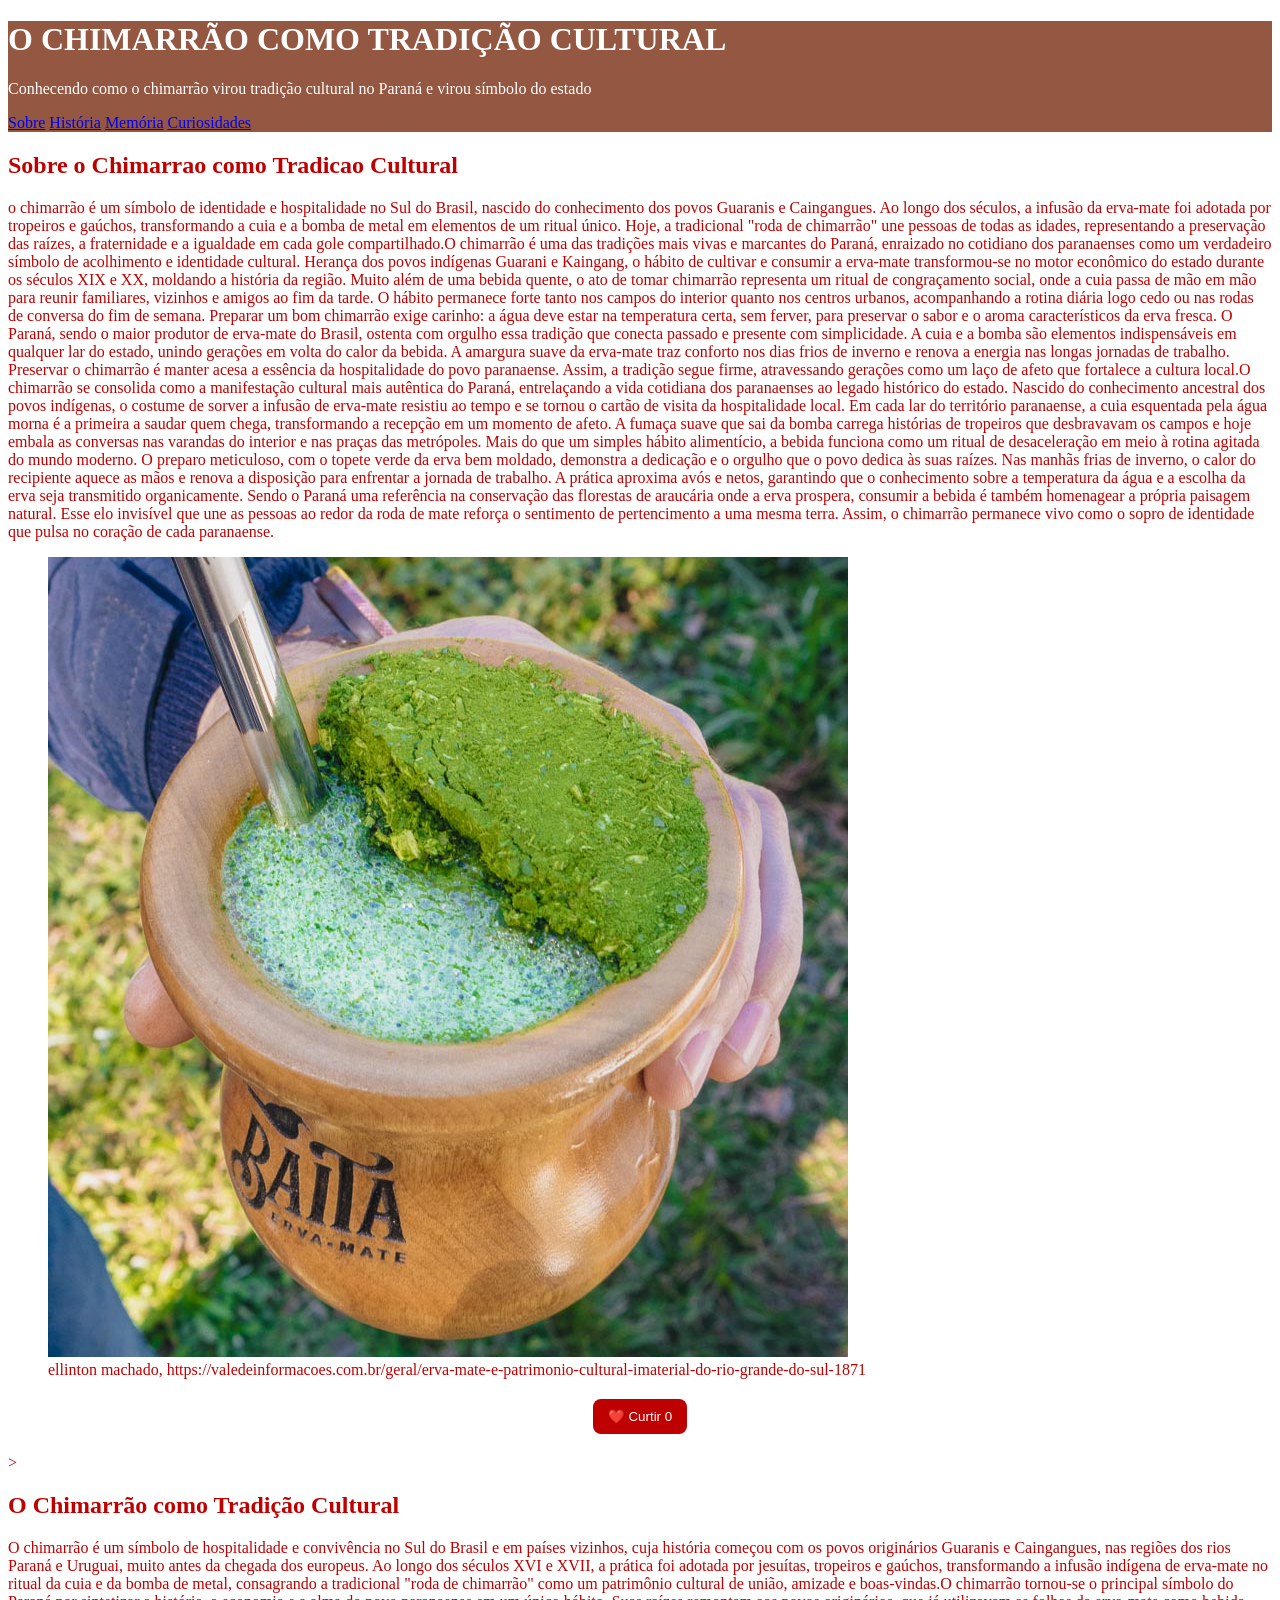
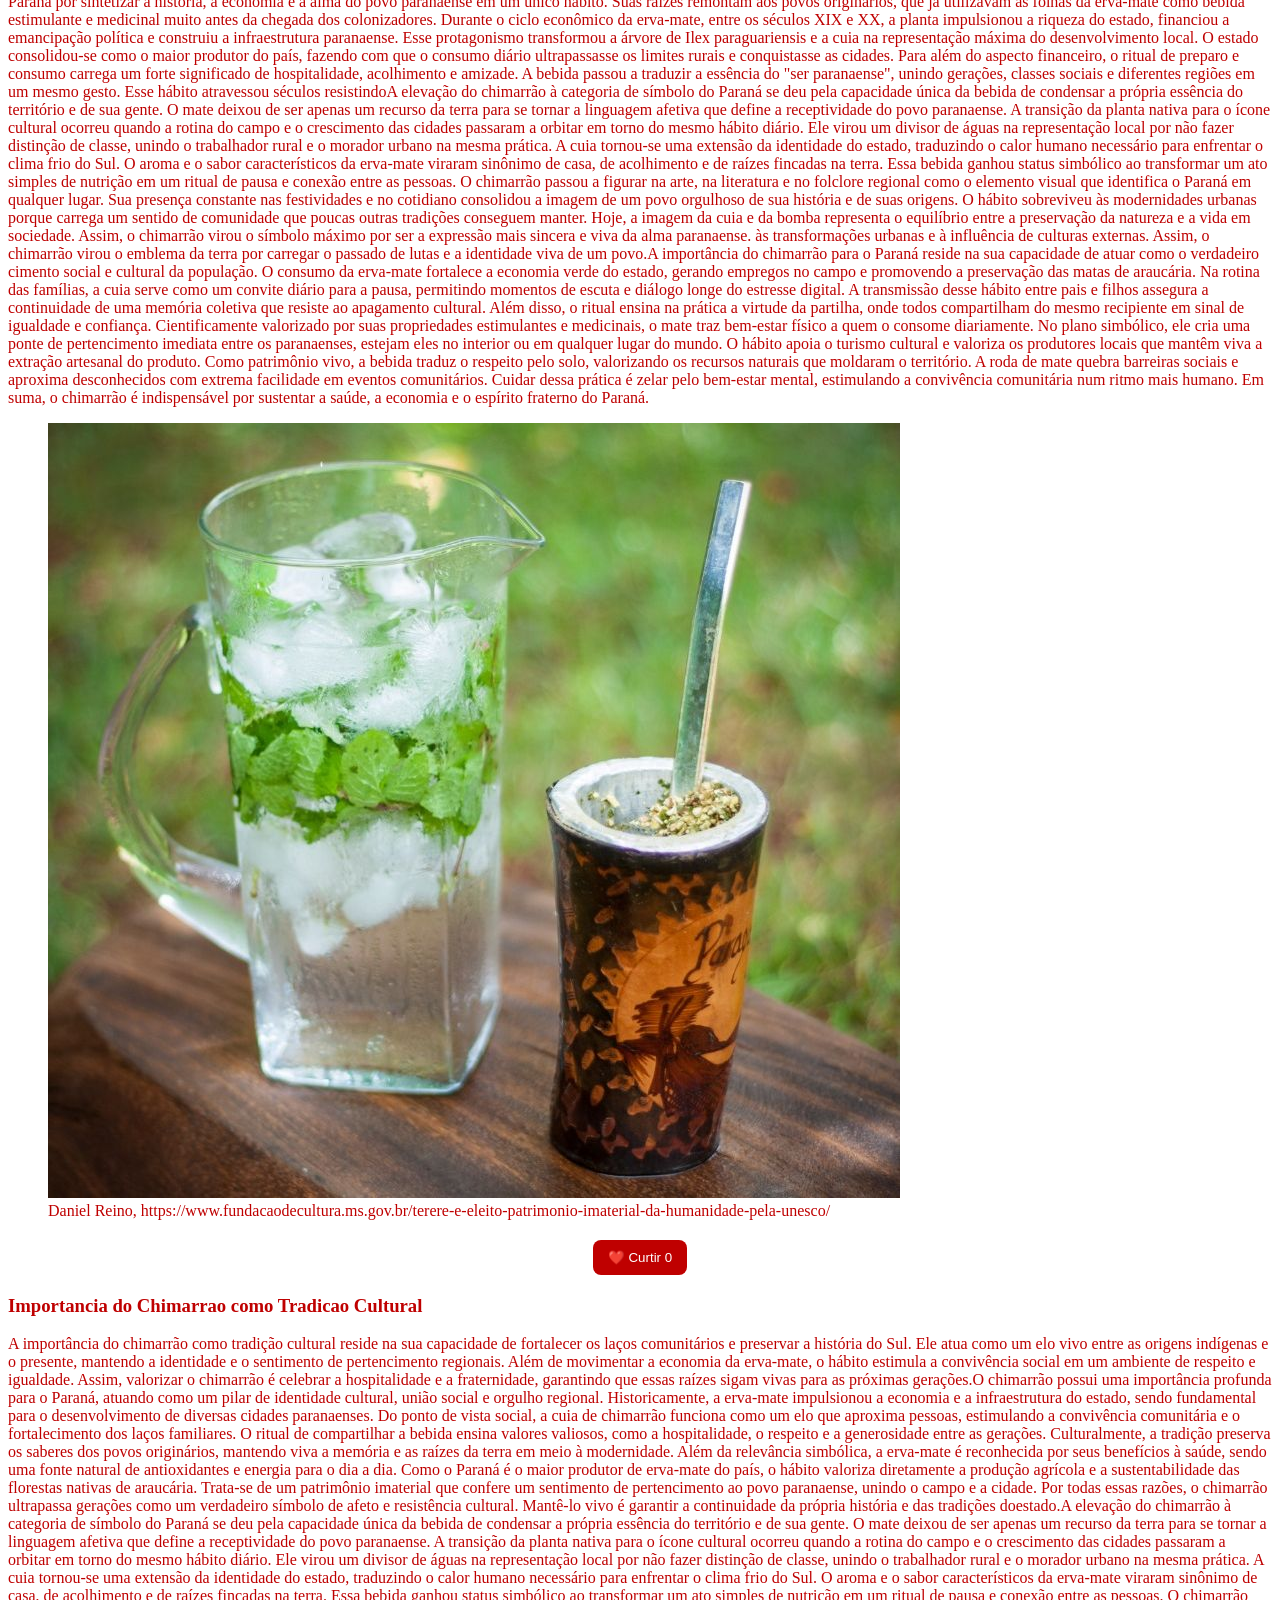
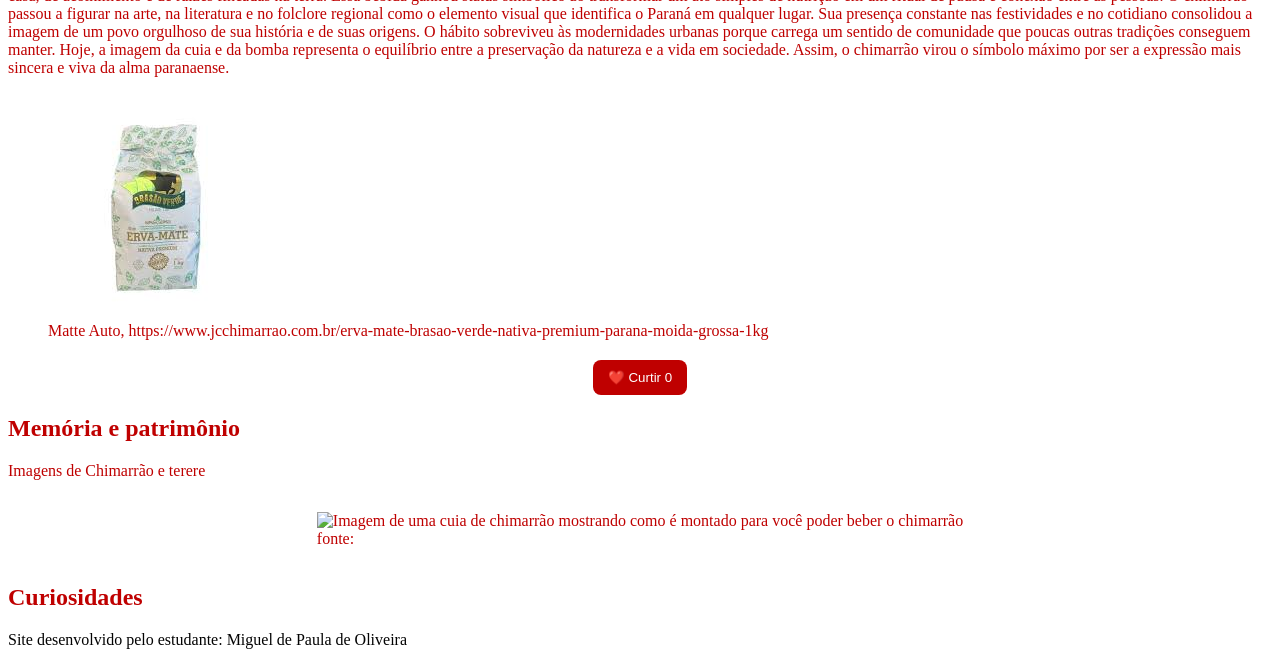
==== index.html @ 58f6ed90 "Update index.html" ====
<!DOCTYPE html>
<html lang="pt-BR">

<head>
    <meta charset="UTF-8">
    <meta name="viewport" content="width=device-width, initial-scale=1.0">
    <title>O Chimarrao como Tradicao Cultural</title>
    <link rel="stylesheet" href="style.css">
</head>

<body>
    <header>
        <h1> O CHIMARRÃO COMO TRADIÇÃO CULTURAL </h1>
        <p> Conhecendo como o chimarrão virou tradição cultural no Paraná e virou símbolo do estado</p>
        <nav>
            <a href="#sobre">Sobre</a>
            <a href="#historia">História</a>
            <a href="memoria">Memória</a> 
            <a href="curiosidades">Curiosidades</a>   
        </nav>
     </header>
    <section>
        <h2> Sobre o Chimarrao como Tradicao Cultural</h2>
        <p> o chimarrão é um símbolo de identidade e hospitalidade no Sul do Brasil, nascido do conhecimento dos povos
            Guaranis e Caingangues.
            Ao longo dos séculos, a infusão da erva-mate foi adotada por tropeiros e gaúchos, transformando a cuia e a
            bomba de metal em
            elementos de um ritual único. Hoje, a tradicional "roda de chimarrão" une pessoas de todas as idades,
            representando a preservação das raízes, a fraternidade e a igualdade em cada gole compartilhado.O chimarrão
            é uma das tradições mais vivas e
            marcantes do Paraná, enraizado no cotidiano dos paranaenses como um verdadeiro símbolo de acolhimento e
            identidade cultural. Herança dos povos
            indígenas Guarani e Kaingang, o hábito de cultivar e consumir a erva-mate transformou-se no motor econômico
            do estado durante os séculos XIX e XX,
            moldando a história da região. Muito além de uma bebida quente, o ato de tomar chimarrão representa um
            ritual de congraçamento social, onde a cuia
            passa de mão em mão para reunir familiares, vizinhos e amigos ao fim da tarde. O hábito permanece forte
            tanto nos campos do interior quanto nos
            centros urbanos, acompanhando a rotina diária logo cedo ou nas rodas de conversa do fim de semana. Preparar
            um bom chimarrão exige carinho: a água
            deve estar na temperatura certa, sem ferver, para preservar o sabor e o aroma característicos da erva
            fresca. O Paraná, sendo o maior produtor de
            erva-mate do Brasil, ostenta com orgulho essa tradição que conecta passado e presente com simplicidade. A
            cuia e a bomba são elementos
            indispensáveis em qualquer lar do estado, unindo gerações em volta do calor da bebida. A amargura suave da
            erva-mate traz conforto nos dias frios
            de inverno e renova a energia nas longas jornadas de trabalho. Preservar o chimarrão é manter acesa a
            essência da hospitalidade do povo
            paranaense. Assim, a tradição segue firme, atravessando gerações como um laço de afeto que fortalece a
            cultura local.O chimarrão se consolida como a manifestação cultural mais autêntica do Paraná, entrelaçando a
            vida cotidiana dos paranaenses ao legado histórico do estado. Nascido do conhecimento ancestral dos povos
            indígenas, o costume de sorver a infusão de erva-mate resistiu ao tempo e se tornou o cartão de visita da
            hospitalidade local. Em cada lar do território paranaense, a cuia esquentada pela água morna é a primeira a
            saudar quem chega, transformando a recepção em um momento de afeto. A fumaça suave que sai da bomba carrega
            histórias de tropeiros que desbravavam os campos e hoje embala as conversas nas varandas do interior e nas
            praças das metrópoles. Mais do que um simples hábito alimentício, a bebida funciona como um ritual de
            desaceleração em meio à rotina agitada do mundo moderno. O preparo meticuloso, com o topete verde da erva
            bem moldado, demonstra a dedicação e o orgulho que o povo dedica às suas raízes. Nas manhãs frias de
            inverno, o calor do recipiente aquece as mãos e renova a disposição para enfrentar a jornada de trabalho. A
            prática aproxima avós e netos, garantindo que o conhecimento sobre a temperatura da água e a escolha da erva
            seja transmitido organicamente. Sendo o Paraná uma referência na conservação das florestas de araucária onde
            a erva prospera, consumir a bebida é também homenagear a própria paisagem natural. Esse elo invisível que
            une as pessoas ao redor da roda de mate reforça o sentimento de pertencimento a uma mesma terra. Assim, o
            chimarrão permanece vivo como o sopro de identidade que pulsa no coração de cada paranaense.</p>

        <figure>
            <img src="Chimarrão.jpg"
                alt="A imagem moatra um chimarrão, com uma cuia, bomba, erva, e uma pessoa segurando o chimarrão   ">
            <figcaption>
                ellinton machado,
                https://valedeinformacoes.com.br/geral/erva-mate-e-patrimonio-cultural-imaterial-do-rio-grande-do-sul-1871
            </figcaption>
        </figure>
        <button class="curtir">
            ​❤️​ Curtir <span>0</span>
        </button>
    </section>
    >
    <section>
        <h2> O Chimarrão como Tradição Cultural </h2>
        <p> O chimarrão é um símbolo de hospitalidade e convivência no Sul do Brasil e em países vizinhos, cuja história
            começou com os povos originários
            Guaranis e Caingangues, nas regiões dos rios Paraná e Uruguai, muito antes da chegada dos europeus. Ao longo
            dos séculos XVI e XVII, a prática
            foi adotada por jesuítas, tropeiros e gaúchos, transformando a infusão indígena de erva-mate no ritual da
            cuia e da bomba de metal, consagrando
            a tradicional "roda de chimarrão" como um patrimônio cultural de união, amizade e boas-vindas.O chimarrão
            tornou-se o principal símbolo do Paraná por sintetizar a história, a economia e a alma do povo paranaense em
            um único hábito. Suas raízes remontam aos povos originários, que já utilizavam as folhas da erva-mate como
            bebida estimulante e medicinal muito antes da chegada dos colonizadores. Durante o ciclo econômico da
            erva-mate, entre os séculos XIX e XX, a planta impulsionou a riqueza do estado, financiou a emancipação
            política e construiu a infraestrutura paranaense. Esse protagonismo transformou a árvore de Ilex
            paraguariensis e a cuia na representação máxima do desenvolvimento local. O estado consolidou-se como o
            maior produtor do país, fazendo com que o consumo diário ultrapassasse os limites rurais e conquistasse as
            cidades. Para além do aspecto financeiro, o ritual de preparo e consumo carrega um forte significado de
            hospitalidade, acolhimento e amizade. A bebida passou a traduzir a essência do "ser paranaense", unindo
            gerações, classes sociais e diferentes regiões em um mesmo gesto. Esse hábito atravessou séculos resistindoA
            elevação do chimarrão à categoria de símbolo do Paraná se deu pela capacidade única da bebida de condensar a
            própria essência do território e de sua gente. O mate deixou de ser apenas um recurso da terra para se
            tornar a linguagem afetiva que define a receptividade do povo paranaense. A transição da planta nativa para
            o ícone cultural ocorreu quando a rotina do campo e o crescimento das cidades passaram a orbitar em torno do
            mesmo hábito diário. Ele virou um divisor de águas na representação local por não fazer distinção de classe,
            unindo o trabalhador rural e o morador urbano na mesma prática. A cuia tornou-se uma extensão da identidade
            do estado, traduzindo o calor humano necessário para enfrentar o clima frio do Sul. O aroma e o sabor
            característicos da erva-mate viraram sinônimo de casa, de acolhimento e de raízes fincadas na terra. Essa
            bebida ganhou status simbólico ao transformar um ato simples de nutrição em um ritual de pausa e conexão
            entre as pessoas. O chimarrão passou a figurar na arte, na literatura e no folclore regional como o elemento
            visual que identifica o Paraná em qualquer lugar. Sua presença constante nas festividades e no cotidiano
            consolidou a imagem de um povo orgulhoso de sua história e de suas origens. O hábito sobreviveu às
            modernidades urbanas porque carrega um sentido de comunidade que poucas outras tradições conseguem manter.
            Hoje, a imagem da cuia e da bomba representa o equilíbrio entre a preservação da natureza e a vida em
            sociedade. Assim, o chimarrão virou o símbolo máximo por ser a expressão mais sincera e viva da alma
            paranaense.
            às transformações urbanas e à influência de culturas externas. Assim, o chimarrão virou o emblema da terra
            por carregar o passado de lutas e a identidade viva de um povo.A importância do chimarrão para o Paraná
            reside na sua capacidade de atuar como o verdadeiro cimento social e cultural da população. O consumo da
            erva-mate fortalece a economia verde do estado, gerando empregos no campo e promovendo a preservação das
            matas de araucária. Na rotina das famílias, a cuia serve como um convite diário para a pausa, permitindo
            momentos de escuta e diálogo longe do estresse digital. A transmissão desse hábito entre pais e filhos
            assegura a continuidade de uma memória coletiva que resiste ao apagamento cultural. Além disso, o ritual
            ensina na prática a virtude da partilha, onde todos compartilham do mesmo recipiente em sinal de igualdade e
            confiança. Cientificamente valorizado por suas propriedades estimulantes e medicinais, o mate traz bem-estar
            físico a quem o consome diariamente. No plano simbólico, ele cria uma ponte de pertencimento imediata entre
            os paranaenses, estejam eles no interior ou em qualquer lugar do mundo. O hábito apoia o turismo cultural e
            valoriza os produtores locais que mantêm viva a extração artesanal do produto. Como patrimônio vivo, a
            bebida traduz o respeito pelo solo, valorizando os recursos naturais que moldaram o território. A roda de
            mate quebra barreiras sociais e aproxima desconhecidos com extrema facilidade em eventos comunitários.
            Cuidar dessa prática é zelar pelo bem-estar mental, estimulando a convivência comunitária num ritmo mais
            humano. Em suma, o chimarrão é indispensável por sustentar a saúde, a economia e o espírito fraterno do
            Paraná.</p>
        <figure>
            <img src="Terere.jpeg "
                alt="Um terere pronto para ser bebido, ele é tomado frio, diferente do chimarrão, que é tomado quente">
            <figcaption>
                Daniel Reino,
                https://www.fundacaodecultura.ms.gov.br/terere-e-eleito-patrimonio-imaterial-da-humanidade-pela-unesco/
            </figcaption>
        </figure>
        <button class="curtir">
            ​❤️​ Curtir <span>0</span>
        </button>
    </section>
    <section>
        <h3> Importancia do Chimarrao como Tradicao Cultural</h3>
        <p>A importância do chimarrão como tradição cultural reside na sua capacidade de fortalecer os laços
            comunitários e
            preservar a história do Sul.
            Ele atua como um elo vivo entre as origens indígenas e o presente, mantendo a identidade e o sentimento de
            pertencimento regionais.
            Além de movimentar a economia da erva-mate, o hábito estimula a convivência social em um ambiente de
            respeito e
            igualdade.
            Assim, valorizar o chimarrão é celebrar a hospitalidade e a fraternidade, garantindo que essas raízes sigam
            vivas para as próximas gerações.O chimarrão possui uma importância profunda para o Paraná, atuando como um
            pilar de identidade cultural,
            união social e orgulho regional. Historicamente, a erva-mate impulsionou a economia e a infraestrutura do
            estado, sendo fundamental para
            o desenvolvimento de diversas cidades paranaenses. Do ponto de vista social, a cuia de chimarrão funciona
            como um elo que aproxima pessoas,
            estimulando a convivência comunitária e o fortalecimento dos laços familiares. O ritual de compartilhar a
            bebida ensina valores valiosos, como
            a hospitalidade, o respeito e a generosidade entre as gerações. Culturalmente, a tradição preserva os
            saberes dos povos originários, mantendo
            viva a memória e as raízes da terra em meio à modernidade. Além da relevância simbólica, a erva-mate é
            reconhecida por seus benefícios à saúde,
            sendo uma fonte natural de antioxidantes e energia para o dia a dia. Como o Paraná é o maior produtor de
            erva-mate do país, o hábito valoriza
            diretamente a produção agrícola e a sustentabilidade das florestas nativas de araucária. Trata-se de um
            patrimônio imaterial que confere um
            sentimento de pertencimento ao povo paranaense, unindo o campo e a cidade. Por todas essas razões, o
            chimarrão ultrapassa gerações como um
            verdadeiro símbolo de afeto e resistência cultural. Mantê-lo vivo é garantir a continuidade da própria
            história e das tradições doestado.A elevação do chimarrão à categoria de símbolo do Paraná se deu pela
            capacidade única da bebida de condensar a própria essência do território e de sua gente. O mate deixou de
            ser apenas um recurso da terra para se tornar a linguagem afetiva que define a receptividade do povo
            paranaense. A transição da planta nativa para o ícone cultural ocorreu quando a rotina do campo e o
            crescimento das cidades passaram a orbitar em torno do mesmo hábito diário. Ele virou um divisor de águas na
            representação local por não fazer distinção de classe, unindo o trabalhador rural e o morador urbano na
            mesma prática. A cuia tornou-se uma extensão da identidade do estado, traduzindo o calor humano necessário
            para enfrentar o clima frio do Sul. O aroma e o sabor característicos da erva-mate viraram sinônimo de casa,
            de acolhimento e de raízes fincadas na terra. Essa bebida ganhou status simbólico ao transformar um ato
            simples de nutrição em um ritual de pausa e conexão entre as pessoas. O chimarrão passou a figurar na arte,
            na literatura e no folclore regional como o elemento visual que identifica o Paraná em qualquer lugar. Sua
            presença constante nas festividades e no cotidiano consolidou a imagem de um povo orgulhoso de sua história
            e de suas origens. O hábito sobreviveu às modernidades urbanas porque carrega um sentido de comunidade que
            poucas outras tradições conseguem manter. Hoje, a imagem da cuia e da bomba representa o equilíbrio entre a
            preservação da natureza e a vida em sociedade. Assim, o chimarrão virou o símbolo máximo por ser a expressão
            mais sincera e viva da alma paranaense. </p>
        <figure>
            <img src="Pacote de erva mate.jpeg" alt="um pacote de erva mate para ser usao em chimarrão">
            <figcaption>
                Matte Auto, https://www.jcchimarrao.com.br/erva-mate-brasao-verde-nativa-premium-parana-moida-grossa-1kg
            </figcaption>

        </figure>
        <button class="curtir">
            ​❤️​ Curtir <span>0</span>
        </button>
    </section>
    <section id="memoria">
        <h2>Memória e patrimônio</h2>

        <p>Imagens de Chimarrão e terere</p>

        <div class="galeria">

            <figure>

                <img src="IMAGEN4.html"
                    alt="Imagem de uma cuia de chimarrão mostrando como é montado para você poder beber o chimarrão">

                <figcaption>
                fonte:
                 <a href="https://m.media-amazon.com/images/I/5110xod9ekL._AC_UF894,1000_QL80_.jpg" target="_blank" rel="noopener noreferrer">

                </a>
                    

                </figcaption>

            </figure>

        </div>

    </section>
<section id="curiosidades">
 <h2>Curiosidades</h2>
<div class="cards-curiosidade">
<div class="cards">
    <h3>          </h3>
   <p>
       
   </p>
   </section>
    <footer>
        <p>Site desenvolvido pelo estudante: Miguel de Paula de Oliveira</p>
    </footer>
    <script src="script.js"></script>

</body>

</html>
---- style.css ----
body {
    background-color: #FFFFFF;
    color: #BF0000;
}

header {
    background-color: #945741;
    color: #fFFFFF;
}

section {
    background-color: #FFFFFF;
    color: #1a1313(0, 0, 0);
}

footer {

    background-color: #FFFFFF;
    color: rgb(3, 3, 3);
}

button {
    background-color: #BF0000;
    color: white;
    border: none;
    padding: 10px 15px;
    border-radius: 8px;
    cursor: pointer;
}

button:hover {
    background-color: #ff4343;
}

.curtir {
  display: block;
  width: fit-content;
  margin: 20px auto;  
}
.galeria {

  display: flex;
  gap: 20px;
  flex-wrap: wrap;
  justify-content: center;
}
.cards-curiosidades{
   diplay: flex;
   gap: 20px;
   flex-wrap: wrap; 
}
.card{
background-color: var(--cor-card);
padding: 15px;
margin: 15px 0;
border-left: 6px solid var(--cor-principal);
border-radius: 10px;
flex: 1 1 300px;     
}
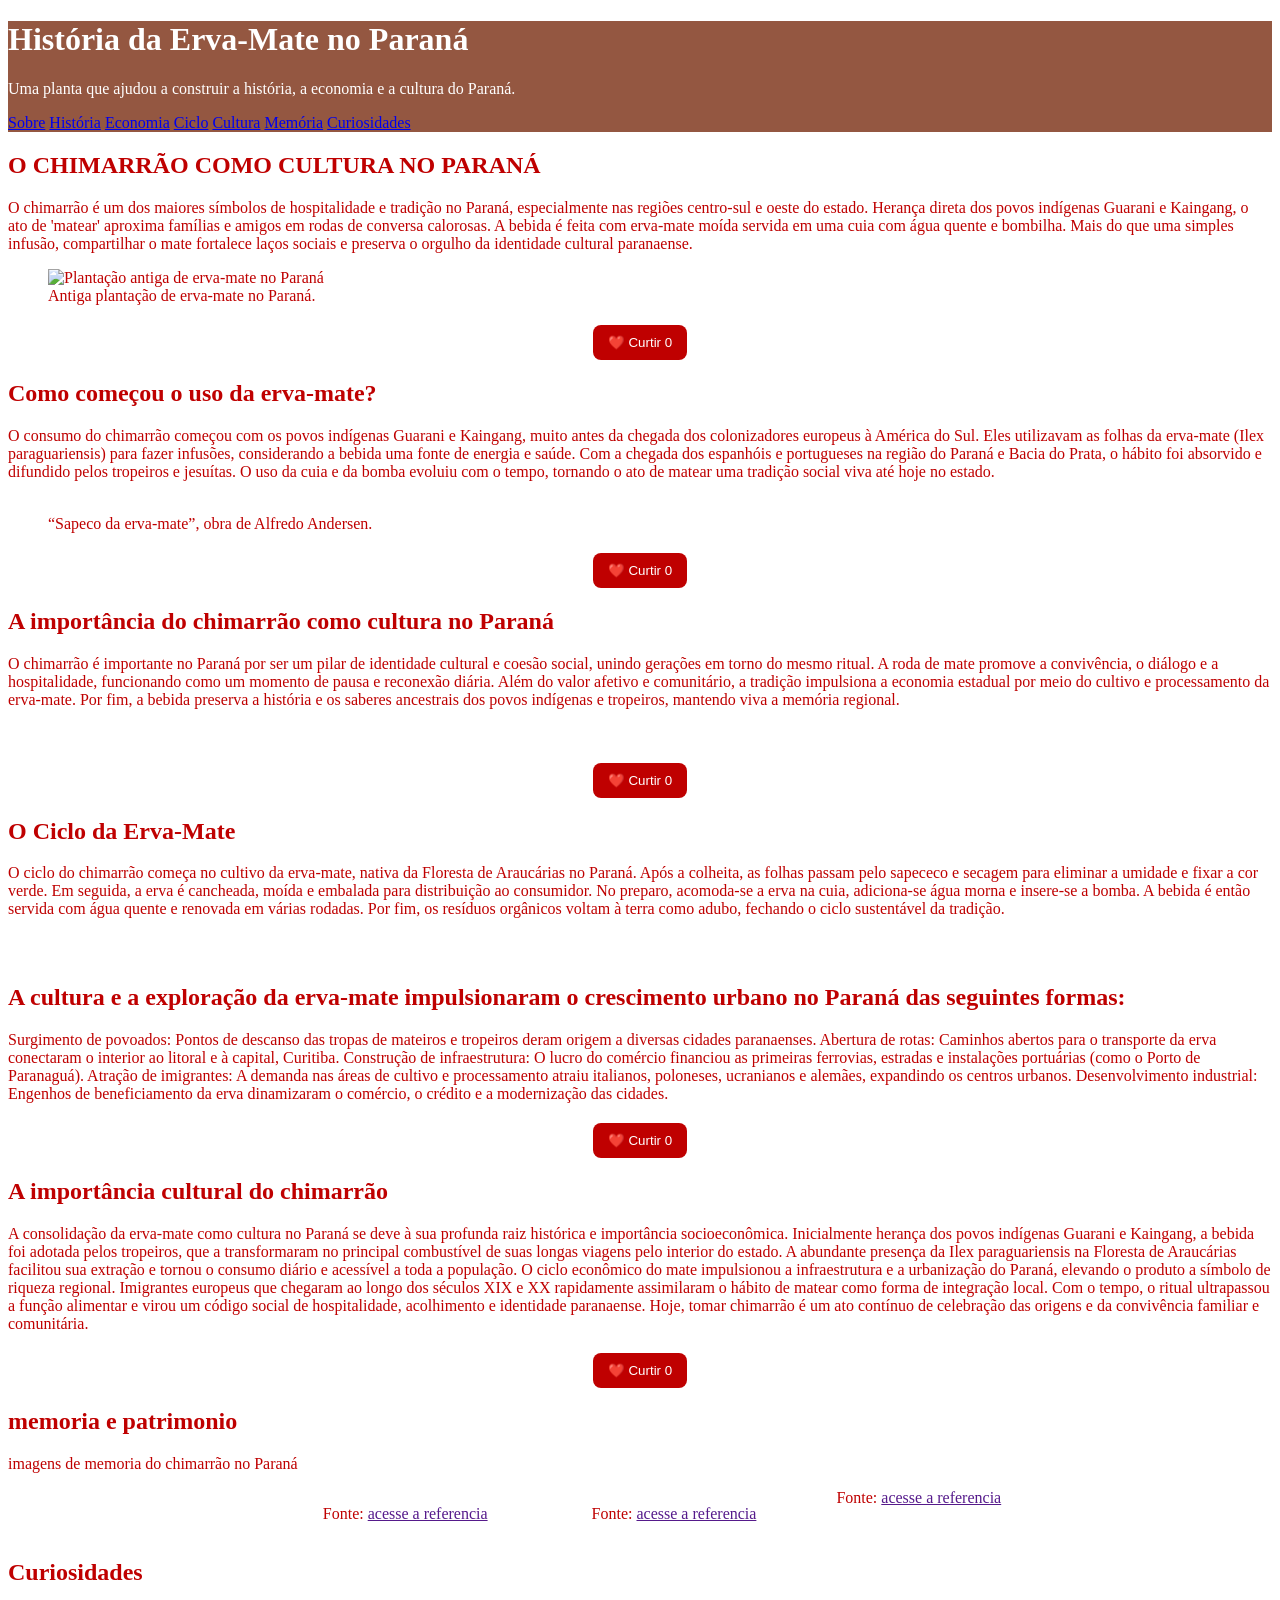
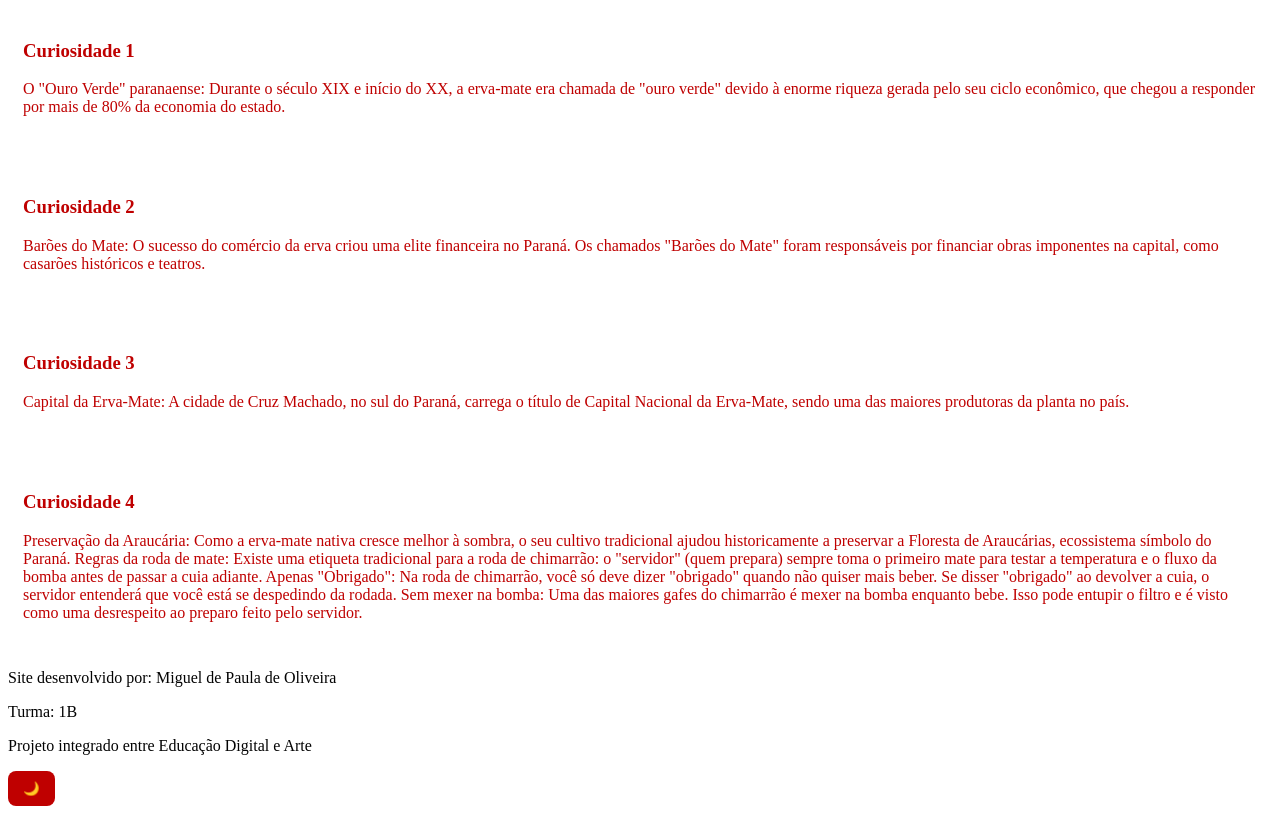
==== commit d00ca94d: "Update index.html" ====
--- a/index.html
+++ b/index.html
@@ -4,239 +4,270 @@
 <head>
     <meta charset="UTF-8">
     <meta name="viewport" content="width=device-width, initial-scale=1.0">
-    <title>O Chimarrao como Tradicao Cultural</title>
     <link rel="stylesheet" href="style.css">
+    <title>História da Erva-Mate no Paraná</title>
 </head>
 
 <body>
+
     <header>
-        <h1> O CHIMARRÃO COMO TRADIÇÃO CULTURAL </h1>
-        <p> Conhecendo como o chimarrão virou tradição cultural no Paraná e virou símbolo do estado</p>
+        <h1>História da Erva-Mate no Paraná</h1>
+
+        <p>
+            Uma planta que ajudou a construir a história, a economia e a cultura
+            do Paraná.
+        </p>
+
         <nav>
             <a href="#sobre">Sobre</a>
             <a href="#historia">História</a>
-            <a href="memoria">Memória</a> 
-            <a href="curiosidades">Curiosidades</a>   
+            <a href="#economia">Economia</a>
+            <a href="#ciclo">Ciclo</a>
+            <a href="#cultura">Cultura</a>
+            <a href="memoria">Memória</a>
+            <a href="#curiosidades">Curiosidades</a>
         </nav>
-     </header>
-    <section>
-        <h2> Sobre o Chimarrao como Tradicao Cultural</h2>
-        <p> o chimarrão é um símbolo de identidade e hospitalidade no Sul do Brasil, nascido do conhecimento dos povos
-            Guaranis e Caingangues.
-            Ao longo dos séculos, a infusão da erva-mate foi adotada por tropeiros e gaúchos, transformando a cuia e a
-            bomba de metal em
-            elementos de um ritual único. Hoje, a tradicional "roda de chimarrão" une pessoas de todas as idades,
-            representando a preservação das raízes, a fraternidade e a igualdade em cada gole compartilhado.O chimarrão
-            é uma das tradições mais vivas e
-            marcantes do Paraná, enraizado no cotidiano dos paranaenses como um verdadeiro símbolo de acolhimento e
-            identidade cultural. Herança dos povos
-            indígenas Guarani e Kaingang, o hábito de cultivar e consumir a erva-mate transformou-se no motor econômico
-            do estado durante os séculos XIX e XX,
-            moldando a história da região. Muito além de uma bebida quente, o ato de tomar chimarrão representa um
-            ritual de congraçamento social, onde a cuia
-            passa de mão em mão para reunir familiares, vizinhos e amigos ao fim da tarde. O hábito permanece forte
-            tanto nos campos do interior quanto nos
-            centros urbanos, acompanhando a rotina diária logo cedo ou nas rodas de conversa do fim de semana. Preparar
-            um bom chimarrão exige carinho: a água
-            deve estar na temperatura certa, sem ferver, para preservar o sabor e o aroma característicos da erva
-            fresca. O Paraná, sendo o maior produtor de
-            erva-mate do Brasil, ostenta com orgulho essa tradição que conecta passado e presente com simplicidade. A
-            cuia e a bomba são elementos
-            indispensáveis em qualquer lar do estado, unindo gerações em volta do calor da bebida. A amargura suave da
-            erva-mate traz conforto nos dias frios
-            de inverno e renova a energia nas longas jornadas de trabalho. Preservar o chimarrão é manter acesa a
-            essência da hospitalidade do povo
-            paranaense. Assim, a tradição segue firme, atravessando gerações como um laço de afeto que fortalece a
-            cultura local.O chimarrão se consolida como a manifestação cultural mais autêntica do Paraná, entrelaçando a
-            vida cotidiana dos paranaenses ao legado histórico do estado. Nascido do conhecimento ancestral dos povos
-            indígenas, o costume de sorver a infusão de erva-mate resistiu ao tempo e se tornou o cartão de visita da
-            hospitalidade local. Em cada lar do território paranaense, a cuia esquentada pela água morna é a primeira a
-            saudar quem chega, transformando a recepção em um momento de afeto. A fumaça suave que sai da bomba carrega
-            histórias de tropeiros que desbravavam os campos e hoje embala as conversas nas varandas do interior e nas
-            praças das metrópoles. Mais do que um simples hábito alimentício, a bebida funciona como um ritual de
-            desaceleração em meio à rotina agitada do mundo moderno. O preparo meticuloso, com o topete verde da erva
-            bem moldado, demonstra a dedicação e o orgulho que o povo dedica às suas raízes. Nas manhãs frias de
-            inverno, o calor do recipiente aquece as mãos e renova a disposição para enfrentar a jornada de trabalho. A
-            prática aproxima avós e netos, garantindo que o conhecimento sobre a temperatura da água e a escolha da erva
-            seja transmitido organicamente. Sendo o Paraná uma referência na conservação das florestas de araucária onde
-            a erva prospera, consumir a bebida é também homenagear a própria paisagem natural. Esse elo invisível que
-            une as pessoas ao redor da roda de mate reforça o sentimento de pertencimento a uma mesma terra. Assim, o
-            chimarrão permanece vivo como o sopro de identidade que pulsa no coração de cada paranaense.</p>
-
-        <figure>
-            <img src="Chimarrão.jpg"
-                alt="A imagem moatra um chimarrão, com uma cuia, bomba, erva, e uma pessoa segurando o chimarrão   ">
-            <figcaption>
-                ellinton machado,
-                https://valedeinformacoes.com.br/geral/erva-mate-e-patrimonio-cultural-imaterial-do-rio-grande-do-sul-1871
-            </figcaption>
-        </figure>
-        <button class="curtir">
-            ​❤️​ Curtir <span>0</span>
-        </button>
-    </section>
-    >
-    <section>
-        <h2> O Chimarrão como Tradição Cultural </h2>
-        <p> O chimarrão é um símbolo de hospitalidade e convivência no Sul do Brasil e em países vizinhos, cuja história
-            começou com os povos originários
-            Guaranis e Caingangues, nas regiões dos rios Paraná e Uruguai, muito antes da chegada dos europeus. Ao longo
-            dos séculos XVI e XVII, a prática
-            foi adotada por jesuítas, tropeiros e gaúchos, transformando a infusão indígena de erva-mate no ritual da
-            cuia e da bomba de metal, consagrando
-            a tradicional "roda de chimarrão" como um patrimônio cultural de união, amizade e boas-vindas.O chimarrão
-            tornou-se o principal símbolo do Paraná por sintetizar a história, a economia e a alma do povo paranaense em
-            um único hábito. Suas raízes remontam aos povos originários, que já utilizavam as folhas da erva-mate como
-            bebida estimulante e medicinal muito antes da chegada dos colonizadores. Durante o ciclo econômico da
-            erva-mate, entre os séculos XIX e XX, a planta impulsionou a riqueza do estado, financiou a emancipação
-            política e construiu a infraestrutura paranaense. Esse protagonismo transformou a árvore de Ilex
-            paraguariensis e a cuia na representação máxima do desenvolvimento local. O estado consolidou-se como o
-            maior produtor do país, fazendo com que o consumo diário ultrapassasse os limites rurais e conquistasse as
-            cidades. Para além do aspecto financeiro, o ritual de preparo e consumo carrega um forte significado de
-            hospitalidade, acolhimento e amizade. A bebida passou a traduzir a essência do "ser paranaense", unindo
-            gerações, classes sociais e diferentes regiões em um mesmo gesto. Esse hábito atravessou séculos resistindoA
-            elevação do chimarrão à categoria de símbolo do Paraná se deu pela capacidade única da bebida de condensar a
-            própria essência do território e de sua gente. O mate deixou de ser apenas um recurso da terra para se
-            tornar a linguagem afetiva que define a receptividade do povo paranaense. A transição da planta nativa para
-            o ícone cultural ocorreu quando a rotina do campo e o crescimento das cidades passaram a orbitar em torno do
-            mesmo hábito diário. Ele virou um divisor de águas na representação local por não fazer distinção de classe,
-            unindo o trabalhador rural e o morador urbano na mesma prática. A cuia tornou-se uma extensão da identidade
-            do estado, traduzindo o calor humano necessário para enfrentar o clima frio do Sul. O aroma e o sabor
-            característicos da erva-mate viraram sinônimo de casa, de acolhimento e de raízes fincadas na terra. Essa
-            bebida ganhou status simbólico ao transformar um ato simples de nutrição em um ritual de pausa e conexão
-            entre as pessoas. O chimarrão passou a figurar na arte, na literatura e no folclore regional como o elemento
-            visual que identifica o Paraná em qualquer lugar. Sua presença constante nas festividades e no cotidiano
-            consolidou a imagem de um povo orgulhoso de sua história e de suas origens. O hábito sobreviveu às
-            modernidades urbanas porque carrega um sentido de comunidade que poucas outras tradições conseguem manter.
-            Hoje, a imagem da cuia e da bomba representa o equilíbrio entre a preservação da natureza e a vida em
-            sociedade. Assim, o chimarrão virou o símbolo máximo por ser a expressão mais sincera e viva da alma
-            paranaense.
-            às transformações urbanas e à influência de culturas externas. Assim, o chimarrão virou o emblema da terra
-            por carregar o passado de lutas e a identidade viva de um povo.A importância do chimarrão para o Paraná
-            reside na sua capacidade de atuar como o verdadeiro cimento social e cultural da população. O consumo da
-            erva-mate fortalece a economia verde do estado, gerando empregos no campo e promovendo a preservação das
-            matas de araucária. Na rotina das famílias, a cuia serve como um convite diário para a pausa, permitindo
-            momentos de escuta e diálogo longe do estresse digital. A transmissão desse hábito entre pais e filhos
-            assegura a continuidade de uma memória coletiva que resiste ao apagamento cultural. Além disso, o ritual
-            ensina na prática a virtude da partilha, onde todos compartilham do mesmo recipiente em sinal de igualdade e
-            confiança. Cientificamente valorizado por suas propriedades estimulantes e medicinais, o mate traz bem-estar
-            físico a quem o consome diariamente. No plano simbólico, ele cria uma ponte de pertencimento imediata entre
-            os paranaenses, estejam eles no interior ou em qualquer lugar do mundo. O hábito apoia o turismo cultural e
-            valoriza os produtores locais que mantêm viva a extração artesanal do produto. Como patrimônio vivo, a
-            bebida traduz o respeito pelo solo, valorizando os recursos naturais que moldaram o território. A roda de
-            mate quebra barreiras sociais e aproxima desconhecidos com extrema facilidade em eventos comunitários.
-            Cuidar dessa prática é zelar pelo bem-estar mental, estimulando a convivência comunitária num ritmo mais
-            humano. Em suma, o chimarrão é indispensável por sustentar a saúde, a economia e o espírito fraterno do
-            Paraná.</p>
-        <figure>
-            <img src="Terere.jpeg "
-                alt="Um terere pronto para ser bebido, ele é tomado frio, diferente do chimarrão, que é tomado quente">
-            <figcaption>
-                Daniel Reino,
-                https://www.fundacaodecultura.ms.gov.br/terere-e-eleito-patrimonio-imaterial-da-humanidade-pela-unesco/
-            </figcaption>
-        </figure>
-        <button class="curtir">
-            ​❤️​ Curtir <span>0</span>
-        </button>
-    </section>
-    <section>
-        <h3> Importancia do Chimarrao como Tradicao Cultural</h3>
-        <p>A importância do chimarrão como tradição cultural reside na sua capacidade de fortalecer os laços
-            comunitários e
-            preservar a história do Sul.
-            Ele atua como um elo vivo entre as origens indígenas e o presente, mantendo a identidade e o sentimento de
-            pertencimento regionais.
-            Além de movimentar a economia da erva-mate, o hábito estimula a convivência social em um ambiente de
-            respeito e
-            igualdade.
-            Assim, valorizar o chimarrão é celebrar a hospitalidade e a fraternidade, garantindo que essas raízes sigam
-            vivas para as próximas gerações.O chimarrão possui uma importância profunda para o Paraná, atuando como um
-            pilar de identidade cultural,
-            união social e orgulho regional. Historicamente, a erva-mate impulsionou a economia e a infraestrutura do
-            estado, sendo fundamental para
-            o desenvolvimento de diversas cidades paranaenses. Do ponto de vista social, a cuia de chimarrão funciona
-            como um elo que aproxima pessoas,
-            estimulando a convivência comunitária e o fortalecimento dos laços familiares. O ritual de compartilhar a
-            bebida ensina valores valiosos, como
-            a hospitalidade, o respeito e a generosidade entre as gerações. Culturalmente, a tradição preserva os
-            saberes dos povos originários, mantendo
-            viva a memória e as raízes da terra em meio à modernidade. Além da relevância simbólica, a erva-mate é
-            reconhecida por seus benefícios à saúde,
-            sendo uma fonte natural de antioxidantes e energia para o dia a dia. Como o Paraná é o maior produtor de
-            erva-mate do país, o hábito valoriza
-            diretamente a produção agrícola e a sustentabilidade das florestas nativas de araucária. Trata-se de um
-            patrimônio imaterial que confere um
-            sentimento de pertencimento ao povo paranaense, unindo o campo e a cidade. Por todas essas razões, o
-            chimarrão ultrapassa gerações como um
-            verdadeiro símbolo de afeto e resistência cultural. Mantê-lo vivo é garantir a continuidade da própria
-            história e das tradições doestado.A elevação do chimarrão à categoria de símbolo do Paraná se deu pela
-            capacidade única da bebida de condensar a própria essência do território e de sua gente. O mate deixou de
-            ser apenas um recurso da terra para se tornar a linguagem afetiva que define a receptividade do povo
-            paranaense. A transição da planta nativa para o ícone cultural ocorreu quando a rotina do campo e o
-            crescimento das cidades passaram a orbitar em torno do mesmo hábito diário. Ele virou um divisor de águas na
-            representação local por não fazer distinção de classe, unindo o trabalhador rural e o morador urbano na
-            mesma prática. A cuia tornou-se uma extensão da identidade do estado, traduzindo o calor humano necessário
-            para enfrentar o clima frio do Sul. O aroma e o sabor característicos da erva-mate viraram sinônimo de casa,
-            de acolhimento e de raízes fincadas na terra. Essa bebida ganhou status simbólico ao transformar um ato
-            simples de nutrição em um ritual de pausa e conexão entre as pessoas. O chimarrão passou a figurar na arte,
-            na literatura e no folclore regional como o elemento visual que identifica o Paraná em qualquer lugar. Sua
-            presença constante nas festividades e no cotidiano consolidou a imagem de um povo orgulhoso de sua história
-            e de suas origens. O hábito sobreviveu às modernidades urbanas porque carrega um sentido de comunidade que
-            poucas outras tradições conseguem manter. Hoje, a imagem da cuia e da bomba representa o equilíbrio entre a
-            preservação da natureza e a vida em sociedade. Assim, o chimarrão virou o símbolo máximo por ser a expressão
-            mais sincera e viva da alma paranaense. </p>
-        <figure>
-            <img src="Pacote de erva mate.jpeg" alt="um pacote de erva mate para ser usao em chimarrão">
-            <figcaption>
-                Matte Auto, https://www.jcchimarrao.com.br/erva-mate-brasao-verde-nativa-premium-parana-moida-grossa-1kg
-            </figcaption>
-
-        </figure>
-        <button class="curtir">
-            ​❤️​ Curtir <span>0</span>
-        </button>
-    </section>
-    <section id="memoria">
-        <h2>Memória e patrimônio</h2>
-
-        <p>Imagens de Chimarrão e terere</p>
-
-        <div class="galeria">
-
-            <figure>
-
-                <img src="IMAGEN4.html"
-                    alt="Imagem de uma cuia de chimarrão mostrando como é montado para você poder beber o chimarrão">
-
-                <figcaption>
-                fonte:
-                 <a href="https://m.media-amazon.com/images/I/5110xod9ekL._AC_UF894,1000_QL80_.jpg" target="_blank" rel="noopener noreferrer">
-
-                </a>
-                    
-
-                </figcaption>
-
-            </figure>
-
-        </div>
-
-    </section>
-<section id="curiosidades">
- <h2>Curiosidades</h2>
-<div class="cards-curiosidade">
-<div class="cards">
-    <h3>          </h3>
-   <p>
-       
-   </p>
-   </section>
+    </header>
+
+    <main>
+
+        <section id="sobre">
+            <h2>O CHIMARRÃO COMO CULTURA NO PARANÁ</h2>
+
+            <p>
+                O chimarrão é um dos maiores símbolos de hospitalidade e tradição no Paraná, especialmente nas regiões
+                centro-sul e oeste do estado. Herança direta dos povos indígenas Guarani e Kaingang, o ato de 'matear'
+                aproxima famílias e amigos em rodas de conversa calorosas. A bebida é feita com erva-mate moída servida
+                em uma cuia com água quente e bombilha. Mais do que uma simples infusão, compartilhar o mate fortalece
+                laços sociais e preserva o orgulho da identidade cultural paranaense.
+            </p>
+            <figure>
+                <img src="imagem1.jpg" alt="Plantação antiga de erva-mate no Paraná">
+                <figcaption>
+                    Antiga plantação de erva-mate no Paraná.
+                </figcaption>
+            </figure>
+            <button class="curtir">
+                ❤️​ Curtir <span>0</span>
+            </button>
+        </section>
+
+
+        <section id="historia">
+            <h2>Como começou o uso da erva-mate?</h2>
+
+            <p>
+                O consumo do chimarrão começou com os povos indígenas Guarani e Kaingang, muito antes da chegada dos
+                colonizadores europeus à América do Sul. Eles utilizavam as folhas da erva-mate (Ilex paraguariensis)
+                para fazer infusões, considerando a bebida uma fonte de energia e saúde. Com a chegada dos espanhóis e
+                portugueses na região do Paraná e Bacia do Prata, o hábito foi absorvido e difundido pelos tropeiros e
+                jesuítas. O uso da cuia e da bomba evoluiu com o tempo, tornando o ato de matear uma tradição social
+                viva até hoje no estado.
+            </p>
+            <figure>
+                <img src="" alt="">
+                <figcaption>
+                    “Sapeco da erva-mate”, obra de Alfredo Andersen.
+                </figcaption>
+            </figure>
+            <button class="curtir">
+                ❤️​ Curtir <span>0</span>
+            </button>
+        </section>
+
+
+        <section id="economia">
+            <h2>A importância do chimarrão como cultura no Paraná</h2>
+
+            <p>O chimarrão é importante no Paraná por ser um pilar de identidade cultural e coesão social, unindo
+                gerações em torno do mesmo ritual. A roda de mate promove a convivência, o diálogo e a hospitalidade,
+                funcionando como um momento de pausa e reconexão diária. Além do valor afetivo e comunitário, a tradição
+                impulsiona a economia estadual por meio do cultivo e processamento da erva-mate. Por fim, a bebida
+                preserva a história e os saberes ancestrais dos povos indígenas e tropeiros, mantendo viva a memória
+                regional.
+            </p>
+            <figure>
+                <img src="" alt="">
+                <figcaption>
+
+                </figcaption>
+            </figure>
+            <button class="curtir">
+                ❤️​ Curtir <span>0</span>
+            </button>
+        </section>
+
+
+        <section id="ciclo">
+            <h2>O Ciclo da Erva-Mate</h2>
+
+            <p>
+                O ciclo do chimarrão começa no cultivo da erva-mate, nativa da Floresta de Araucárias no Paraná. Após a
+                colheita, as folhas passam pelo sapececo e secagem para eliminar a umidade e fixar a cor verde. Em
+                seguida, a erva é cancheada, moída e embalada para distribuição ao consumidor. No preparo, acomoda-se a
+                erva na cuia, adiciona-se água morna e insere-se a bomba. A bebida é então servida com água quente e
+                renovada em várias rodadas. Por fim, os resíduos orgânicos voltam à terra como adubo, fechando o ciclo
+                sustentável da tradição.
+            </p>
+            <div class="card">
+
+            </div>
+
+        </section>
+
+
+        <section id="cidades">
+            <h2>A cultura e a exploração da erva-mate impulsionaram o crescimento urbano no Paraná das seguintes formas:
+            </h2>
+
+            <p>
+                Surgimento de povoados: Pontos de descanso das tropas de mateiros e tropeiros deram origem a diversas
+                cidades paranaenses.
+
+                Abertura de rotas: Caminhos abertos para o transporte da erva conectaram o interior ao litoral e à
+                capital, Curitiba.
+
+                Construção de infraestrutura: O lucro do comércio financiou as primeiras ferrovias, estradas e
+                instalações portuárias (como o Porto de Paranaguá).
+
+                Atração de imigrantes: A demanda nas áreas de cultivo e processamento atraiu italianos, poloneses,
+                ucranianos e alemães, expandindo os centros urbanos.
+
+                Desenvolvimento industrial: Engenhos de beneficiamento da erva dinamizaram o comércio, o crédito e a
+                modernização das cidades.
+            </p>
+
+            <figure>
+
+            </figure>
+            <button class="curtir">
+                ❤️​ Curtir <span>0</span>
+            </button>
+        </section>
+
+
+        <section id="cultura">
+            <h2>A importância cultural do chimarrão</h2>
+
+            <p>
+                A consolidação da erva-mate como cultura no Paraná se deve à sua profunda raiz histórica e importância
+                socioeconômica. Inicialmente herança dos povos indígenas Guarani e Kaingang, a bebida foi adotada pelos
+                tropeiros, que a transformaram no principal combustível de suas longas viagens pelo interior do estado.
+                A abundante presença da Ilex paraguariensis na Floresta de Araucárias facilitou sua extração e tornou o
+                consumo diário e acessível a toda a população. O ciclo econômico do mate impulsionou a infraestrutura e
+                a urbanização do Paraná, elevando o produto a símbolo de riqueza regional. Imigrantes europeus que
+                chegaram ao longo dos séculos XIX e XX rapidamente assimilaram o hábito de matear como forma de
+                integração local. Com o tempo, o ritual ultrapassou a função alimentar e virou um código social de
+                hospitalidade, acolhimento e identidade paranaense. Hoje, tomar chimarrão é um ato contínuo de
+                celebração das origens e da convivência familiar e comunitária.
+            </p>
+
+            <figure>
+
+            </figure>
+            <button class="curtir">
+                ❤️​ Curtir <span>0</span>
+            </button>
+        </section>
+
+        <section id="memoria">
+            <h2>memoria e patrimonio</h2>
+            <p>imagens de memoria do chimarrão no Paraná</p>
+            <div class="galeria">
+                <figure>
+
+                    <img src="IMAGEN4.html" alt="">
+                    <figcation>
+                        Fonte:
+                        <a href="" Target="blank" rel="noopener noreferrer">
+                            acesse a referencia
+                        </a>
+                    </figcation>
+                </figure>
+
+                <figure>
+                    <img src="IMAGEM5.html" alt="">
+                    <figcation>
+                        Fonte:
+                        <a href="" Target="blank" rel="noopener noferrer">
+                            acesse a referencia
+                        </a>
+
+                    </figcation>
+                </figure>
+                <img src="IMAGEM6.html" alt="">
+                <figcaption>
+                    Fonte:
+                    <a href="" target="blank" rel="noopener noferrer">
+                        acesse a referencia
+                    </a>
+                </figcaption>
+                </figure>
+
+
+        </section>
+
+
+        <section id="curiosidades">
+            <h2>Curiosidades</h2>
+            <div class="cards-curiosidades">
+                <div class="card">
+                    <h3>Curiosidade 1</h3>
+                    <p>
+                        O "Ouro Verde" paranaense: Durante o século XIX e início do XX, a erva-mate era chamada de "ouro
+                        verde" devido à enorme riqueza gerada pelo seu ciclo econômico, que chegou a responder por mais
+                        de 80% da economia do estado.
+                    </p>
+                </div>
+
+                <div class="card">
+                    <h3>Curiosidade 2</h3>
+                    <p>Barões do Mate: O sucesso do comércio da erva criou uma elite financeira no Paraná. Os chamados
+                        "Barões do Mate" foram responsáveis por financiar obras imponentes na capital, como casarões
+                        históricos e teatros.
+                    </p>
+                </div>
+
+                <div class="card">
+                    <h3>Curiosidade 3</h3>
+                    <p>
+                        Capital da Erva-Mate: A cidade de Cruz Machado, no sul do Paraná, carrega o título de Capital
+                        Nacional da Erva-Mate, sendo uma das maiores produtoras da planta no país.
+                    </p>
+                </div>
+
+                <div class="card">
+                    <h3>Curiosidade 4</h3>
+                    <p>
+                        Preservação da Araucária: Como a erva-mate nativa cresce melhor à sombra, o seu cultivo
+                        tradicional ajudou historicamente a preservar a Floresta de Araucárias, ecossistema símbolo do
+                        Paraná.
+
+                        Regras da roda de mate: Existe uma etiqueta tradicional para a roda de chimarrão: o "servidor"
+                        (quem prepara) sempre toma o primeiro mate para testar a temperatura e o fluxo da bomba antes de
+                        passar a cuia adiante.
+
+                        Apenas "Obrigado": Na roda de chimarrão, você só deve dizer "obrigado" quando não quiser mais
+                        beber. Se disser "obrigado" ao devolver a cuia, o servidor entenderá que você está se despedindo
+                        da rodada.
+
+                        Sem mexer na bomba: Uma das maiores gafes do chimarrão é mexer na bomba enquanto bebe. Isso pode
+                        entupir o filtro e é visto como uma desrespeito ao preparo feito pelo servidor.
+                    </p>
+                </div>
+            </div>
+        </section>
+    </main>
+
+
     <footer>
-        <p>Site desenvolvido pelo estudante: Miguel de Paula de Oliveira</p>
+        <p>Site desenvolvido por: Miguel de Paula de Oliveira</p>
+        <p>Turma: 1B</p>
+        <p>Projeto integrado entre Educação Digital e Arte</p>
     </footer>
-    <script src="script.js"></script>
-
+    <button class="btn-tema" aria-label="Alternar entre tema claro e escuro">
+        🌙​
+    </button>
 </body>
 
 </html>
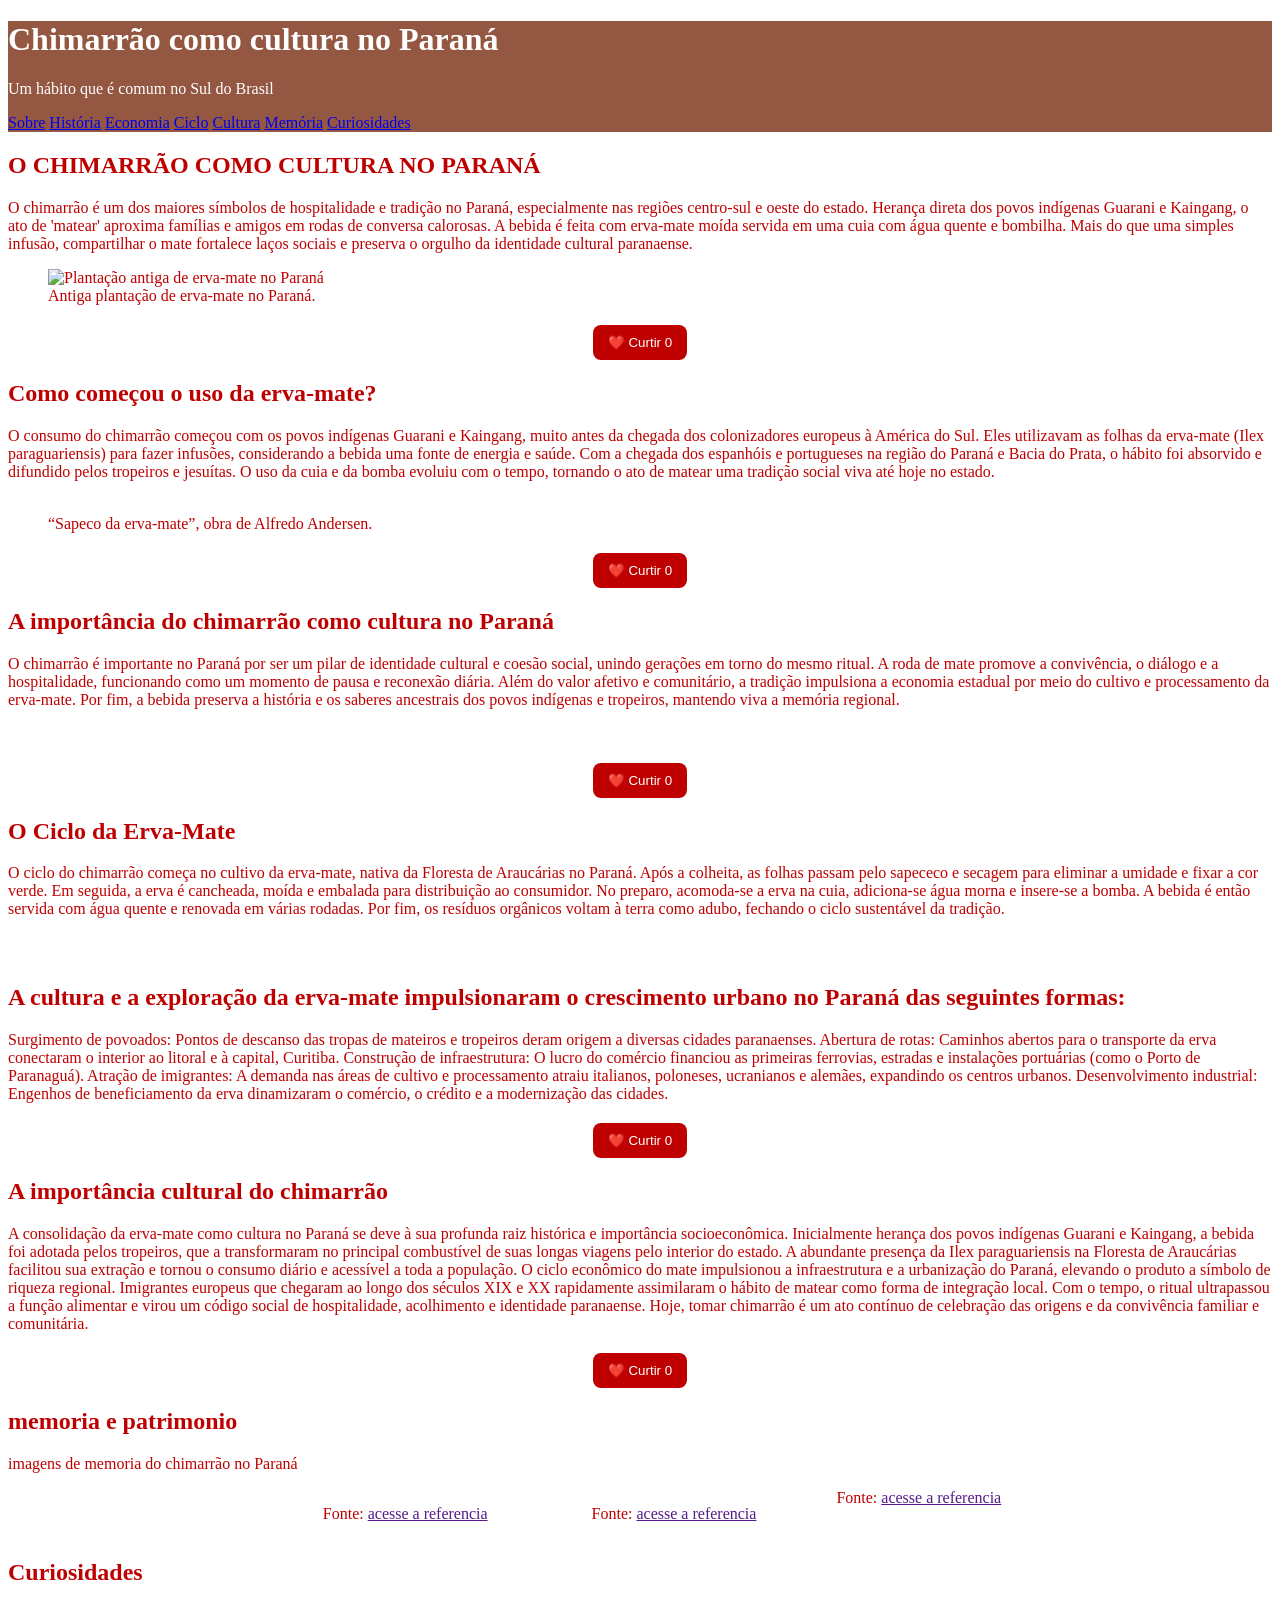
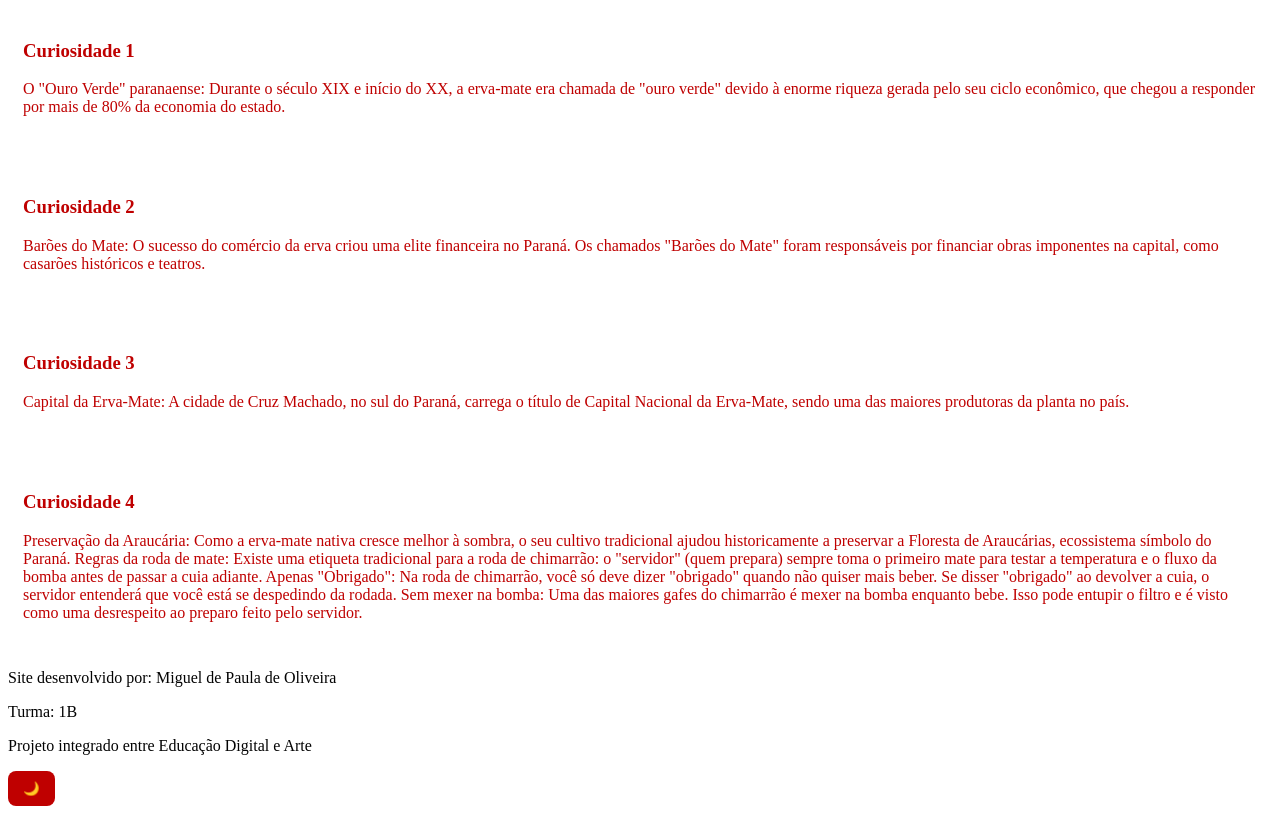
==== commit dd6be729: "atualizei o index" ====
--- a/index.html
+++ b/index.html
@@ -11,11 +11,10 @@
 <body>
 
     <header>
-        <h1>História da Erva-Mate no Paraná</h1>
+        <h1>Chimarrão como cultura no Paraná</h1>
 
         <p>
-            Uma planta que ajudou a construir a história, a economia e a cultura
-            do Paraná.
+            Um hábito que é comum no Sul do Brasil
         </p>
 
         <nav>
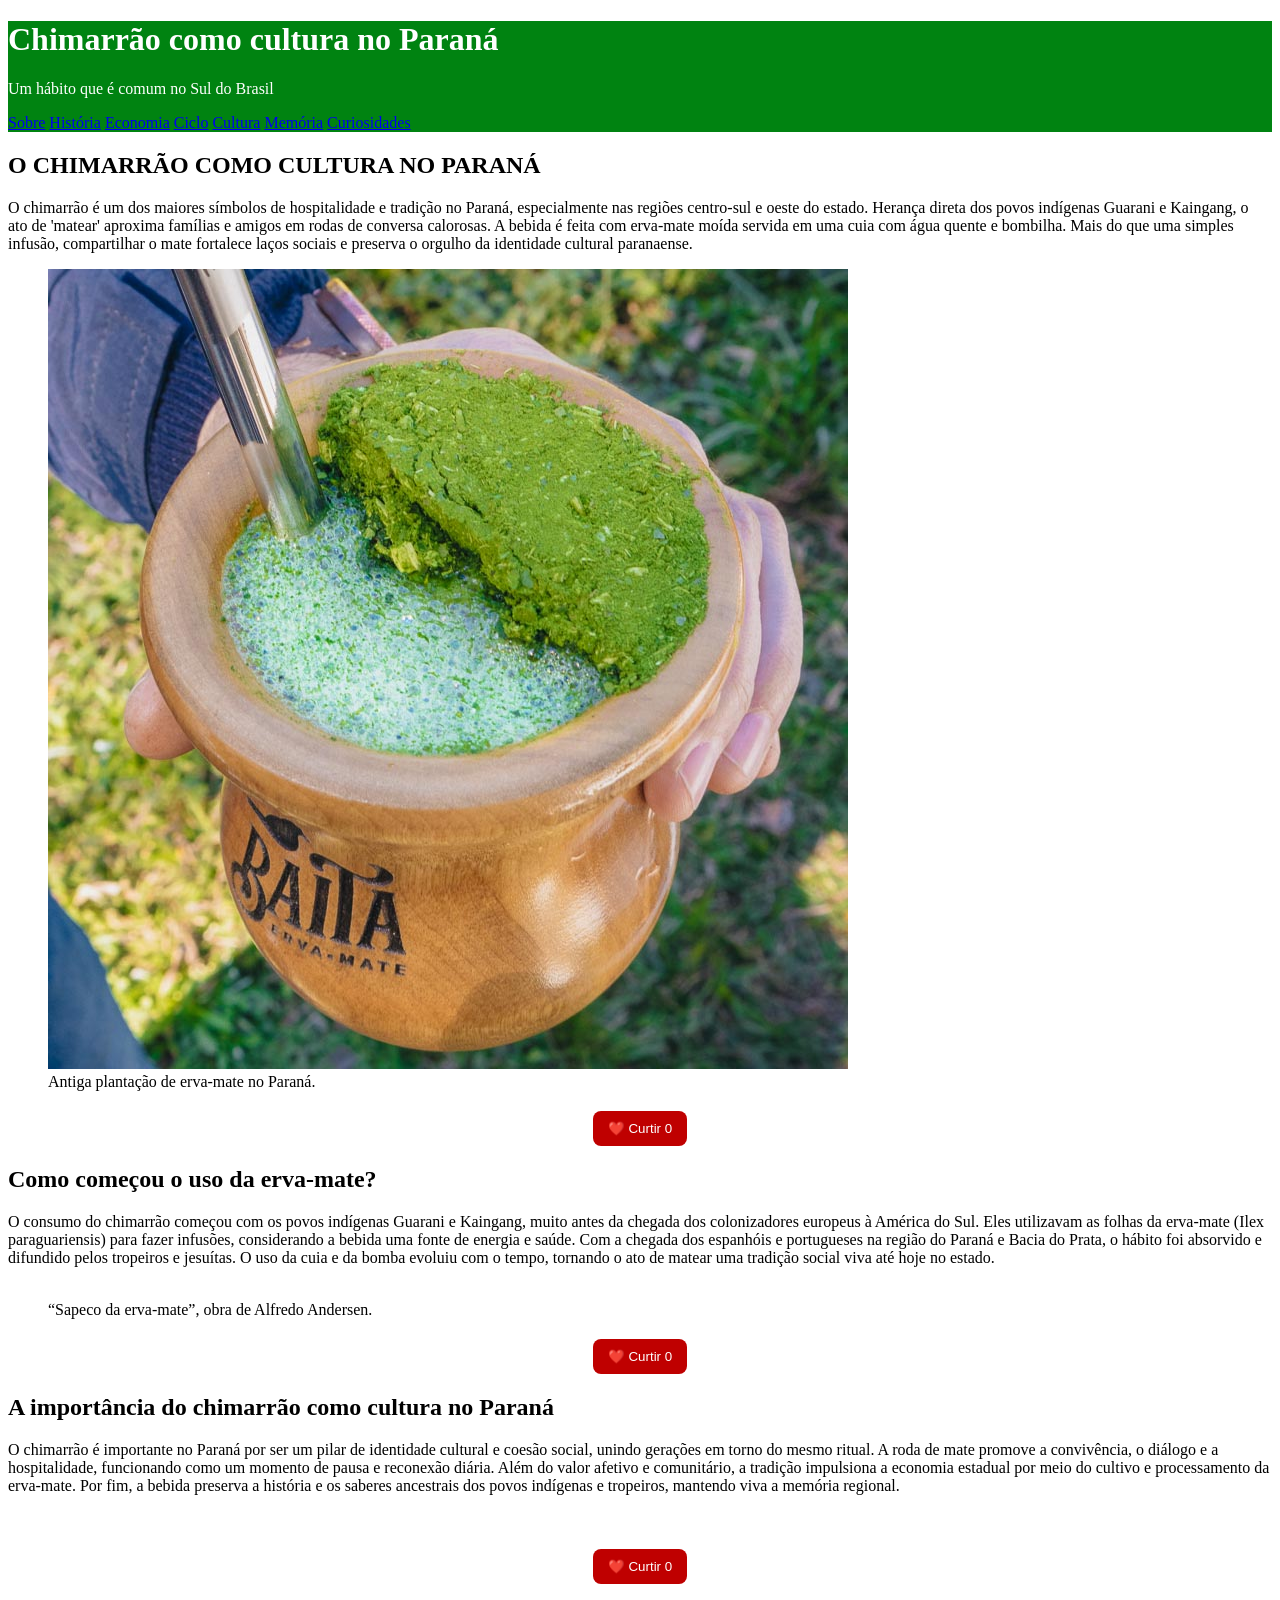
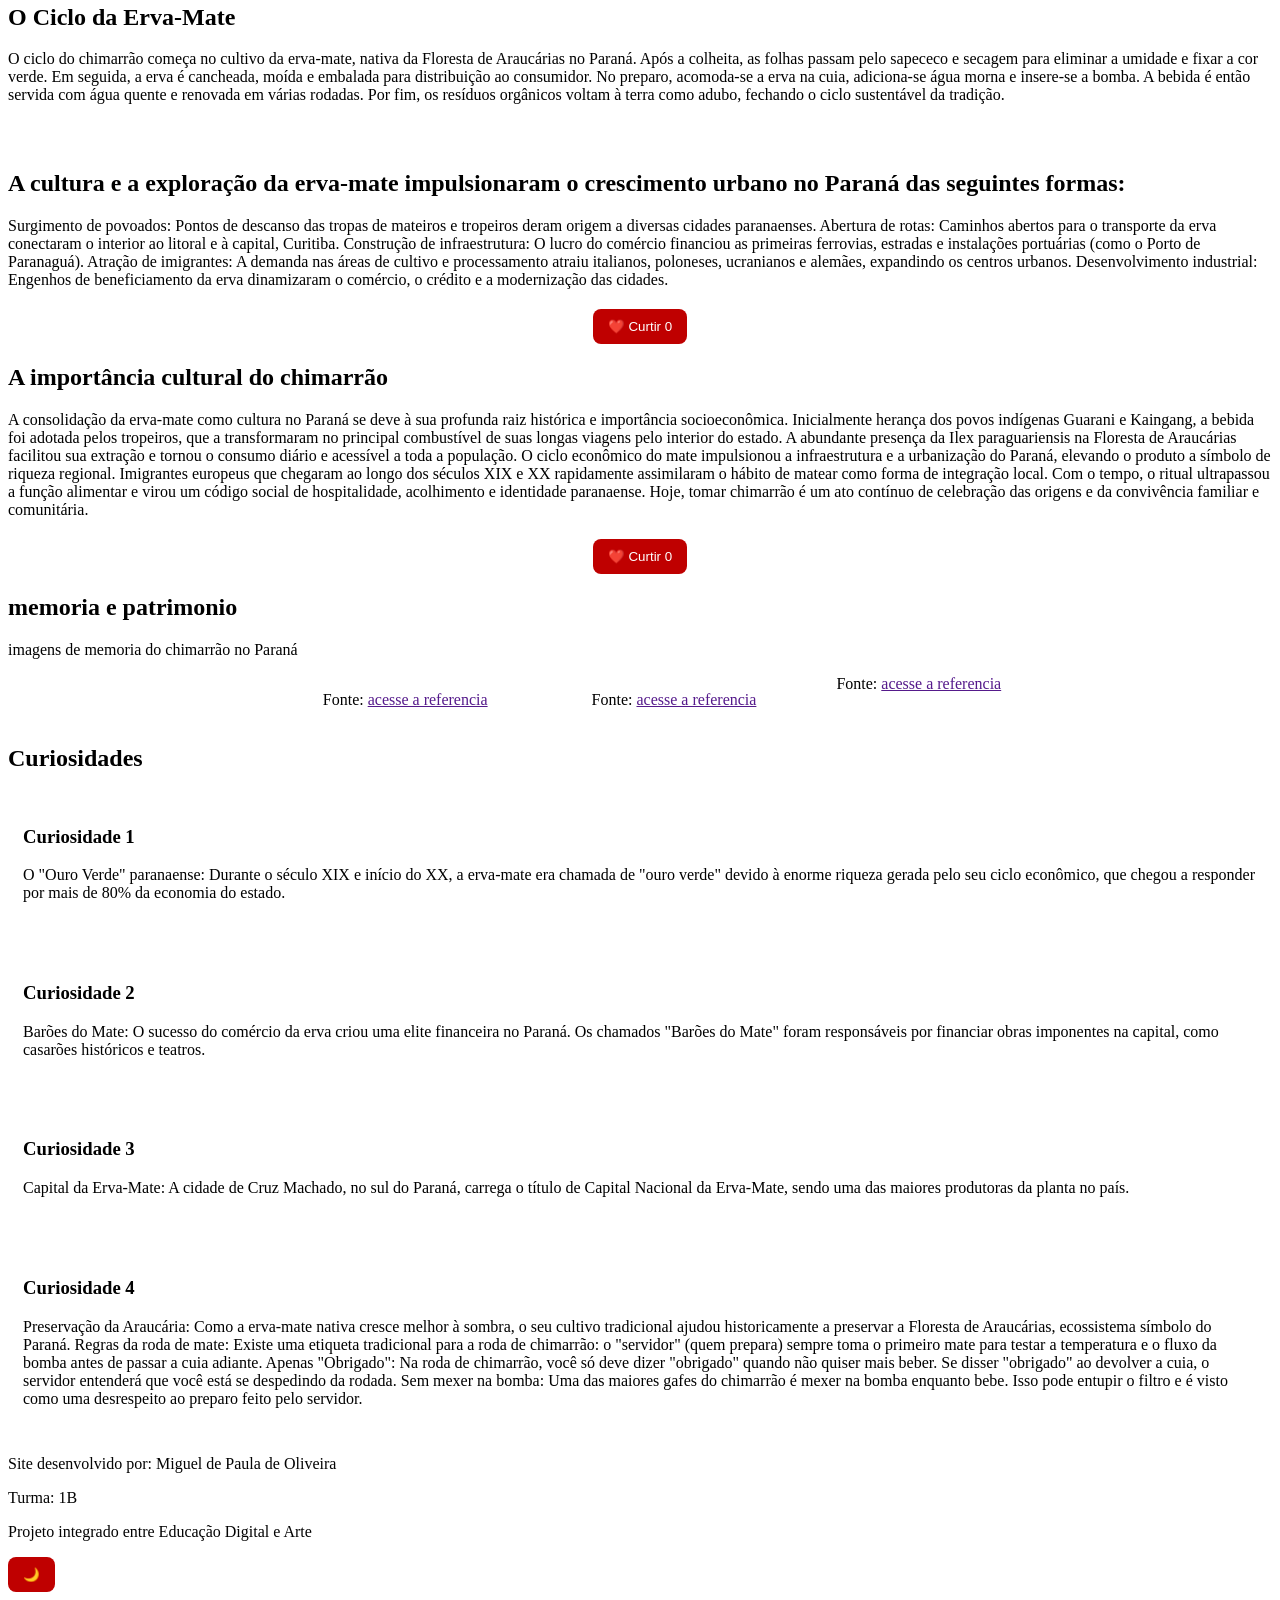
==== commit 60ef0d1e: "atualizei o código" ====
--- a/index.html
+++ b/index.html
@@ -41,7 +41,7 @@
                 laços sociais e preserva o orgulho da identidade cultural paranaense.
             </p>
             <figure>
-                <img src="imagem1.jpg" alt="Plantação antiga de erva-mate no Paraná">
+                <img src="Chimarrão.jpg" alt="Plantação antiga de erva-mate no Paraná">
                 <figcaption>
                     Antiga plantação de erva-mate no Paraná.
                 </figcaption>
@@ -175,7 +175,7 @@
             <div class="galeria">
                 <figure>
 
-                    <img src="IMAGEN4.html" alt="">
+                    <img src="IMAGEN4." alt="">
                     <figcation>
                         Fonte:
                         <a href="" Target="blank" rel="noopener noreferrer">
--- a/style.css
+++ b/style.css
@@ -1,11 +1,24 @@
+:root{
+--cor-fundo:
+}
+
+
+
+.tema-escuro{
+  --cor-fundo: #121212;
+  --cor-texto:#f5f5f5;
+  --cor-principal: #0026ff;
+  --cor-superficie: #1e1e1e;
+  --cor-car: #2b2530;  
+}
 body {
     background-color: #FFFFFF;
-    color: #BF0000;
+    color: #000000;
 }
 
 header {
-    background-color: #945741;
-    color: #fFFFFF;
+    background-color: #008311;
+    color: #ffffff;
 }
 
 section {
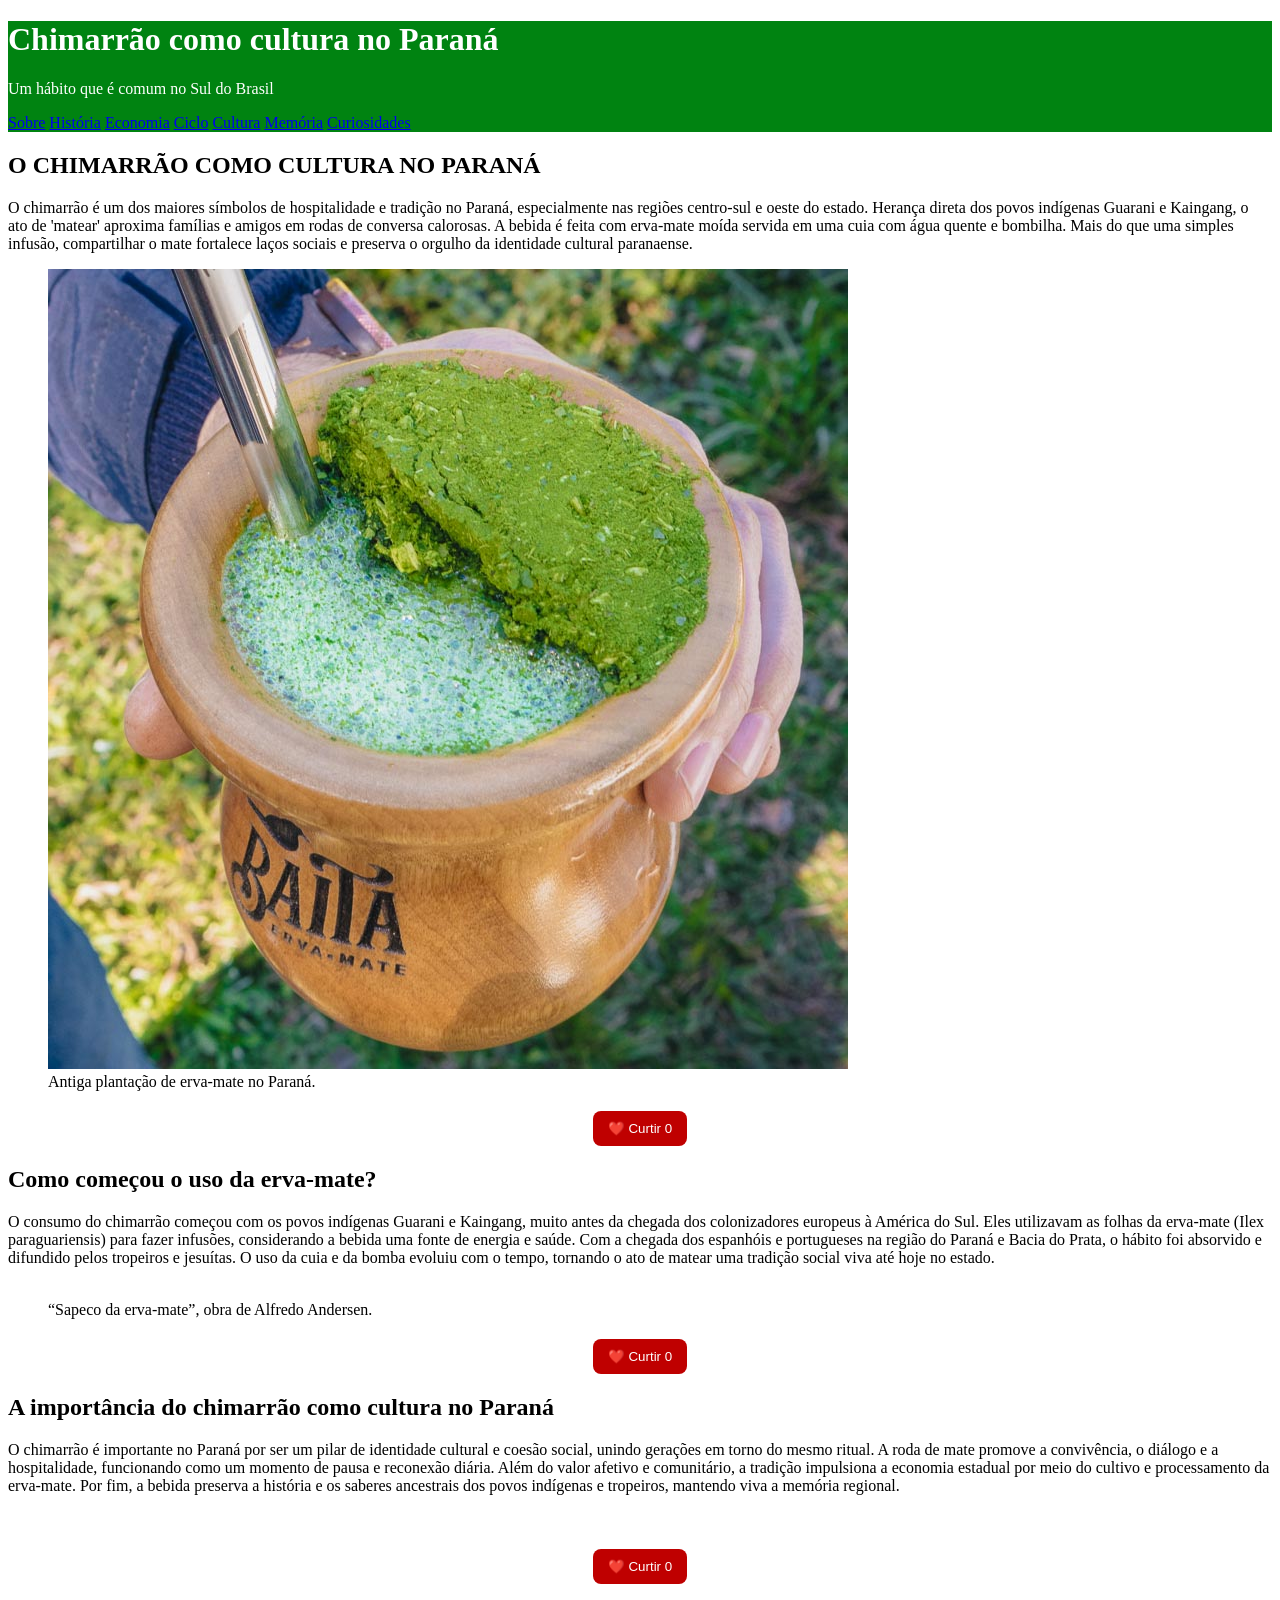
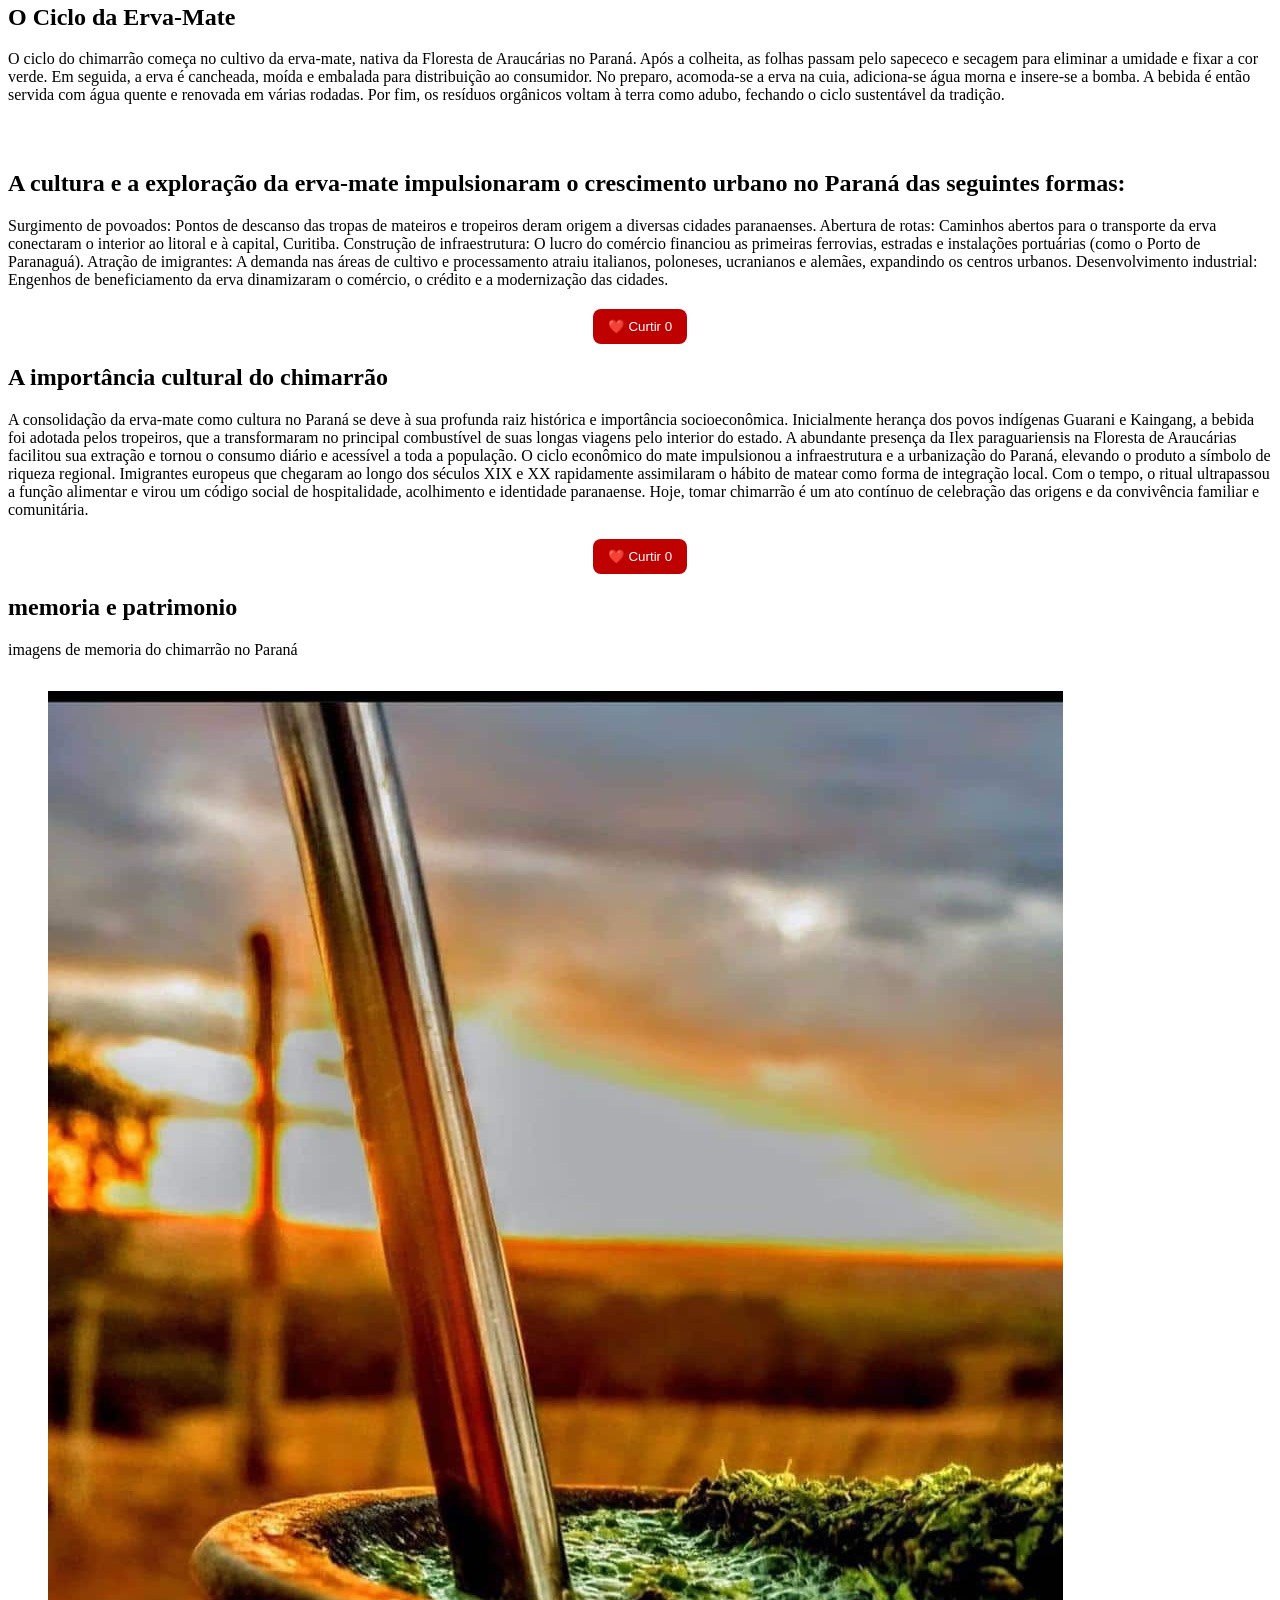
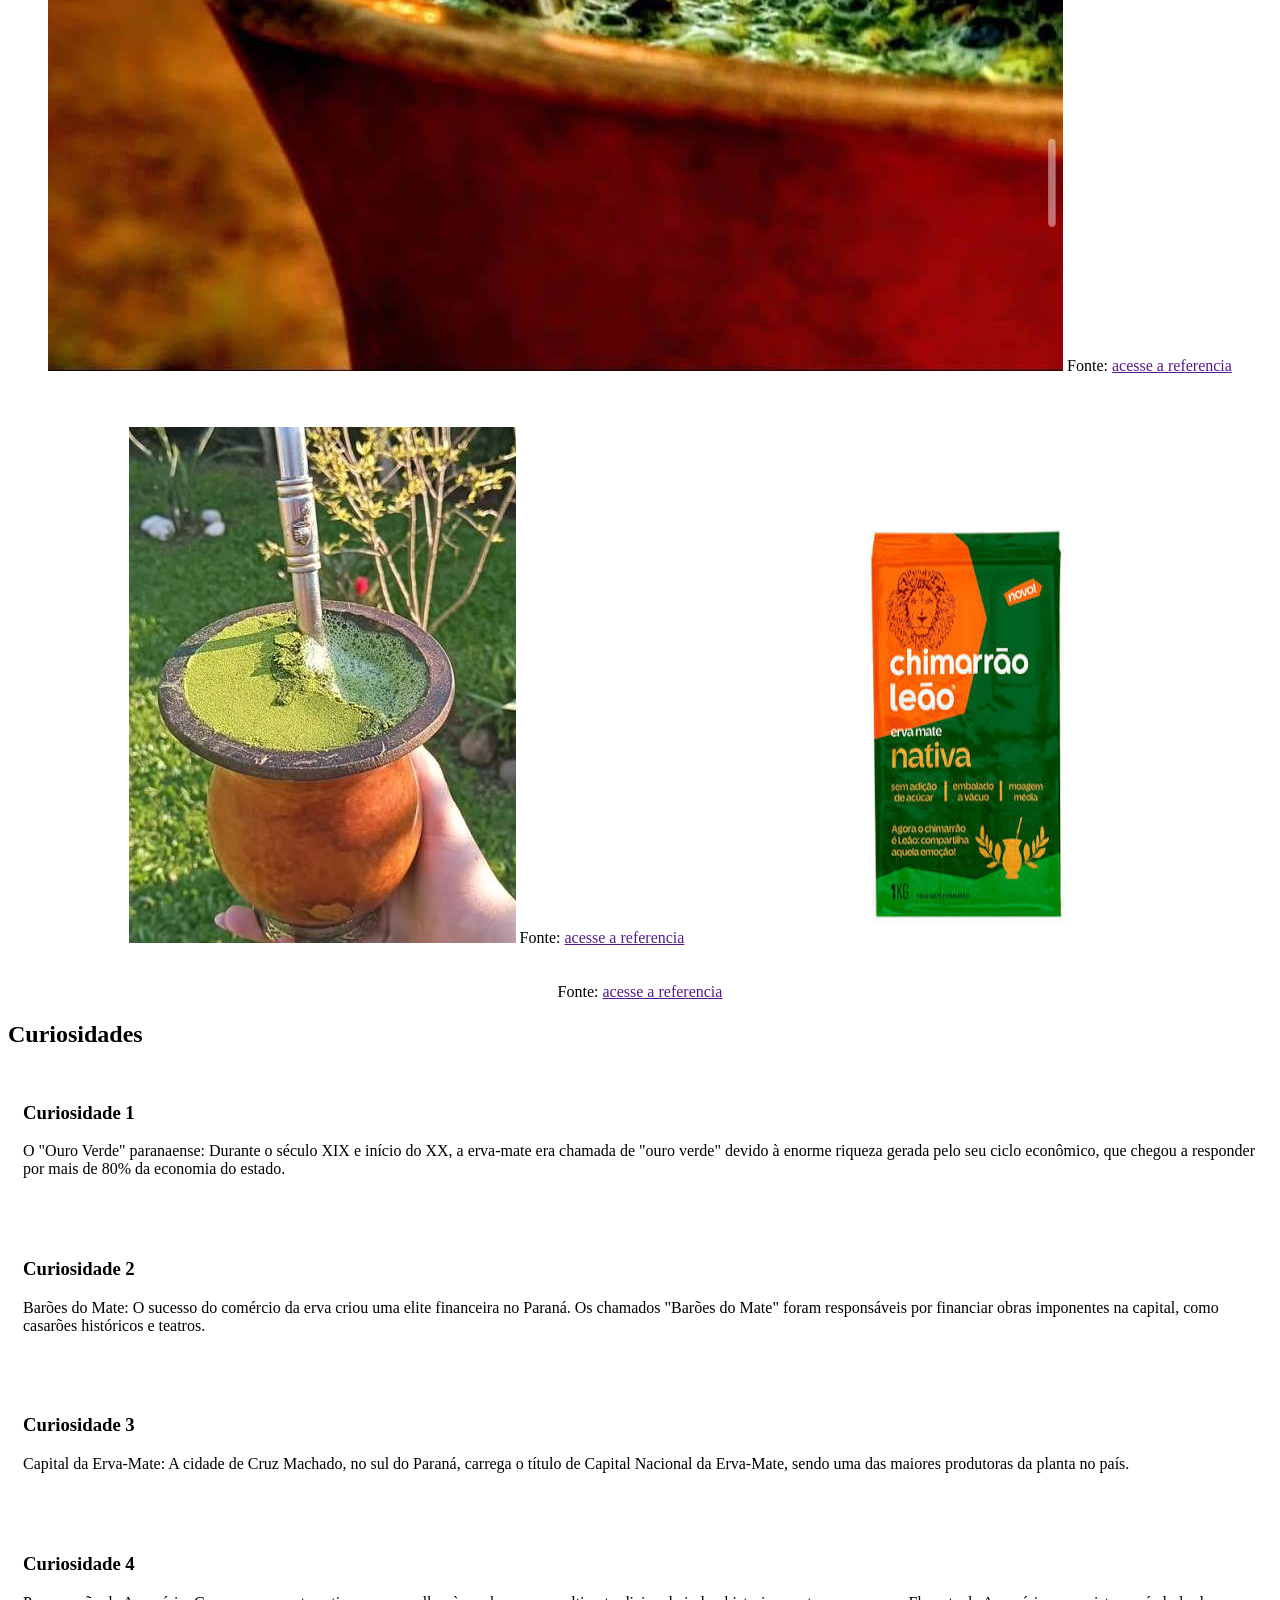
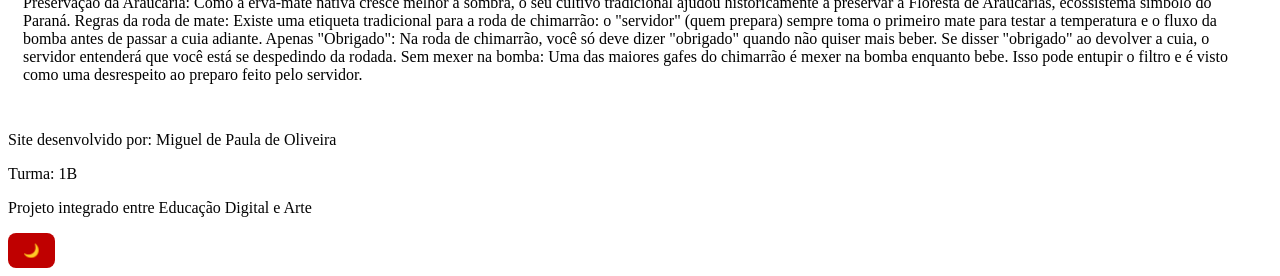
==== commit 756bbb0e: "atualizei o index" ====
--- a/index.html
+++ b/index.html
@@ -175,7 +175,7 @@
             <div class="galeria">
                 <figure>
 
-                    <img src="IMAGEN4." alt="">
+                    <img src="CHIMARRAO.jpg" alt="">
                     <figcation>
                         Fonte:
                         <a href="" Target="blank" rel="noopener noreferrer">
@@ -185,7 +185,7 @@
                 </figure>
 
                 <figure>
-                    <img src="IMAGEM5.html" alt="">
+                    <img src="imagem5.jpg" alt="">
                     <figcation>
                         Fonte:
                         <a href="" Target="blank" rel="noopener noferrer">
@@ -194,7 +194,7 @@
 
                     </figcation>
                 </figure>
-                <img src="IMAGEM6.html" alt="">
+                <img src="imagem6.jpg" alt="">
                 <figcaption>
                     Fonte:
                     <a href="" target="blank" rel="noopener noferrer">
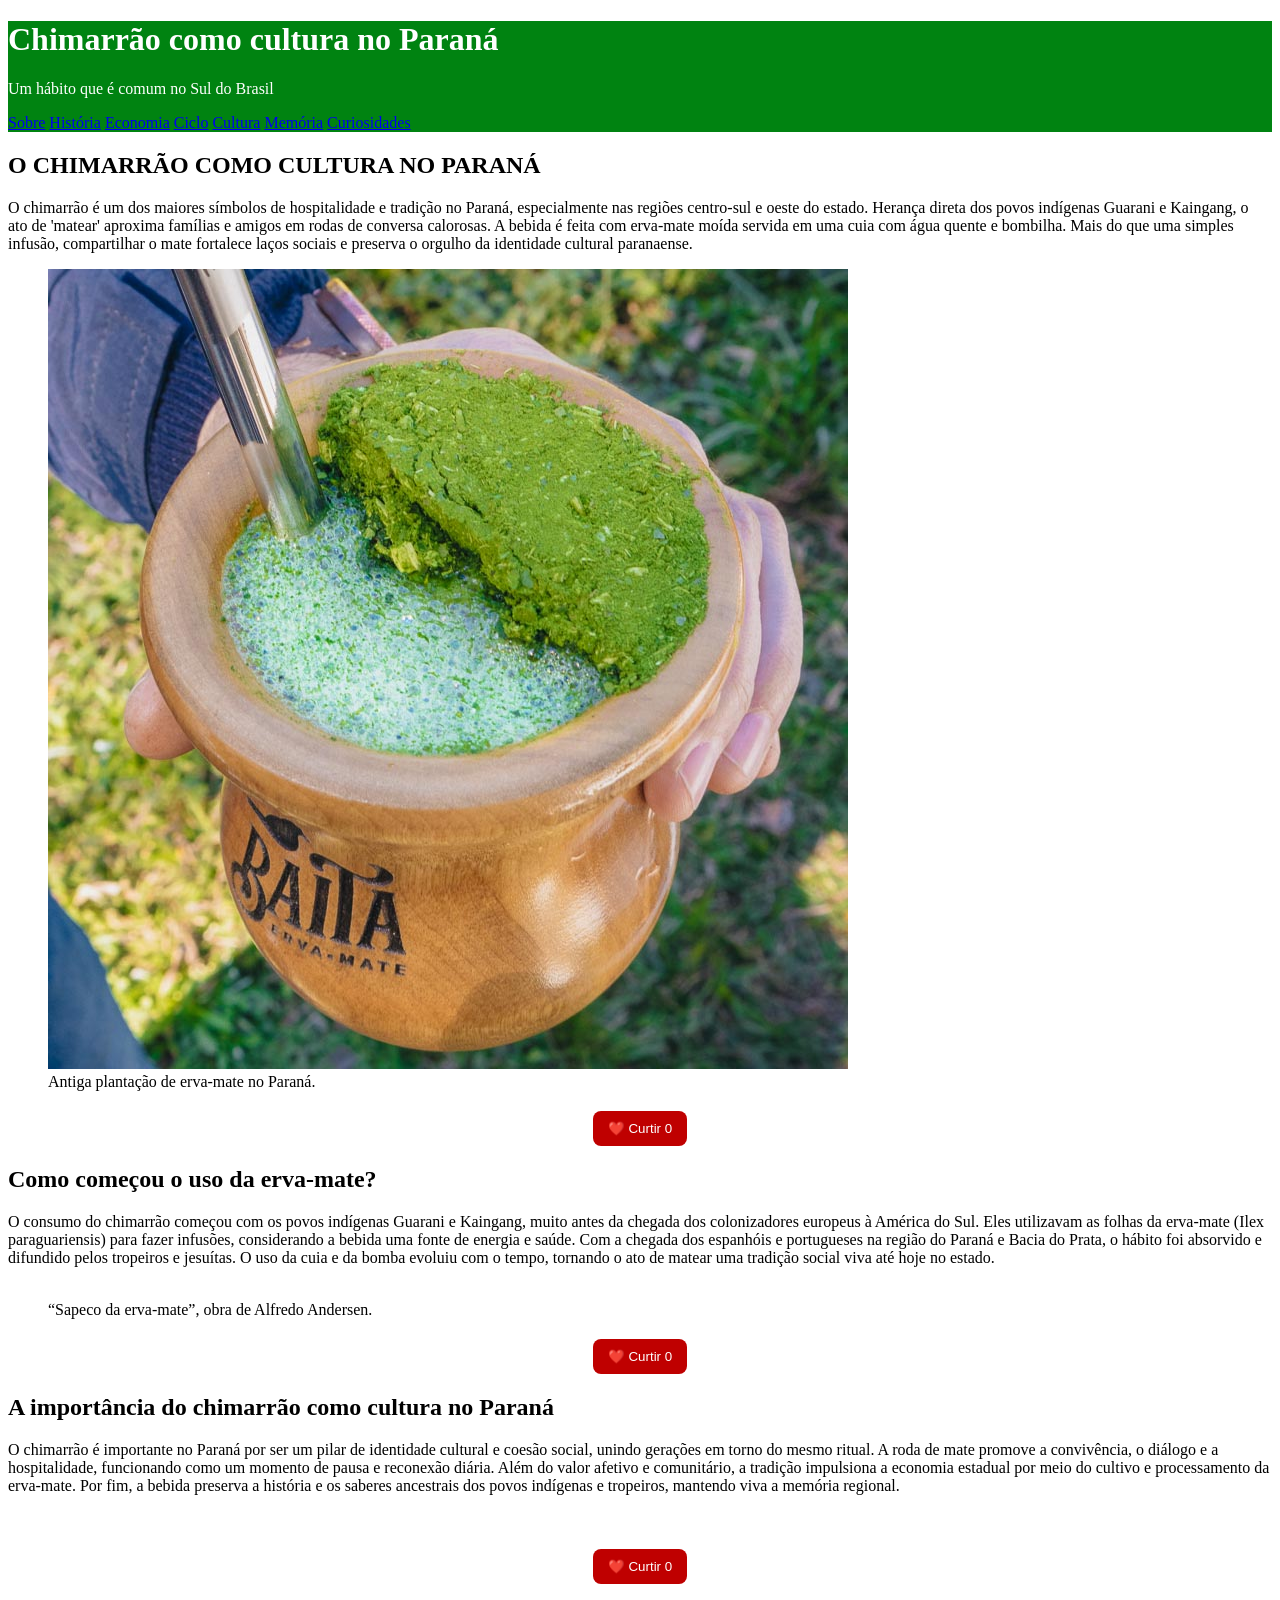
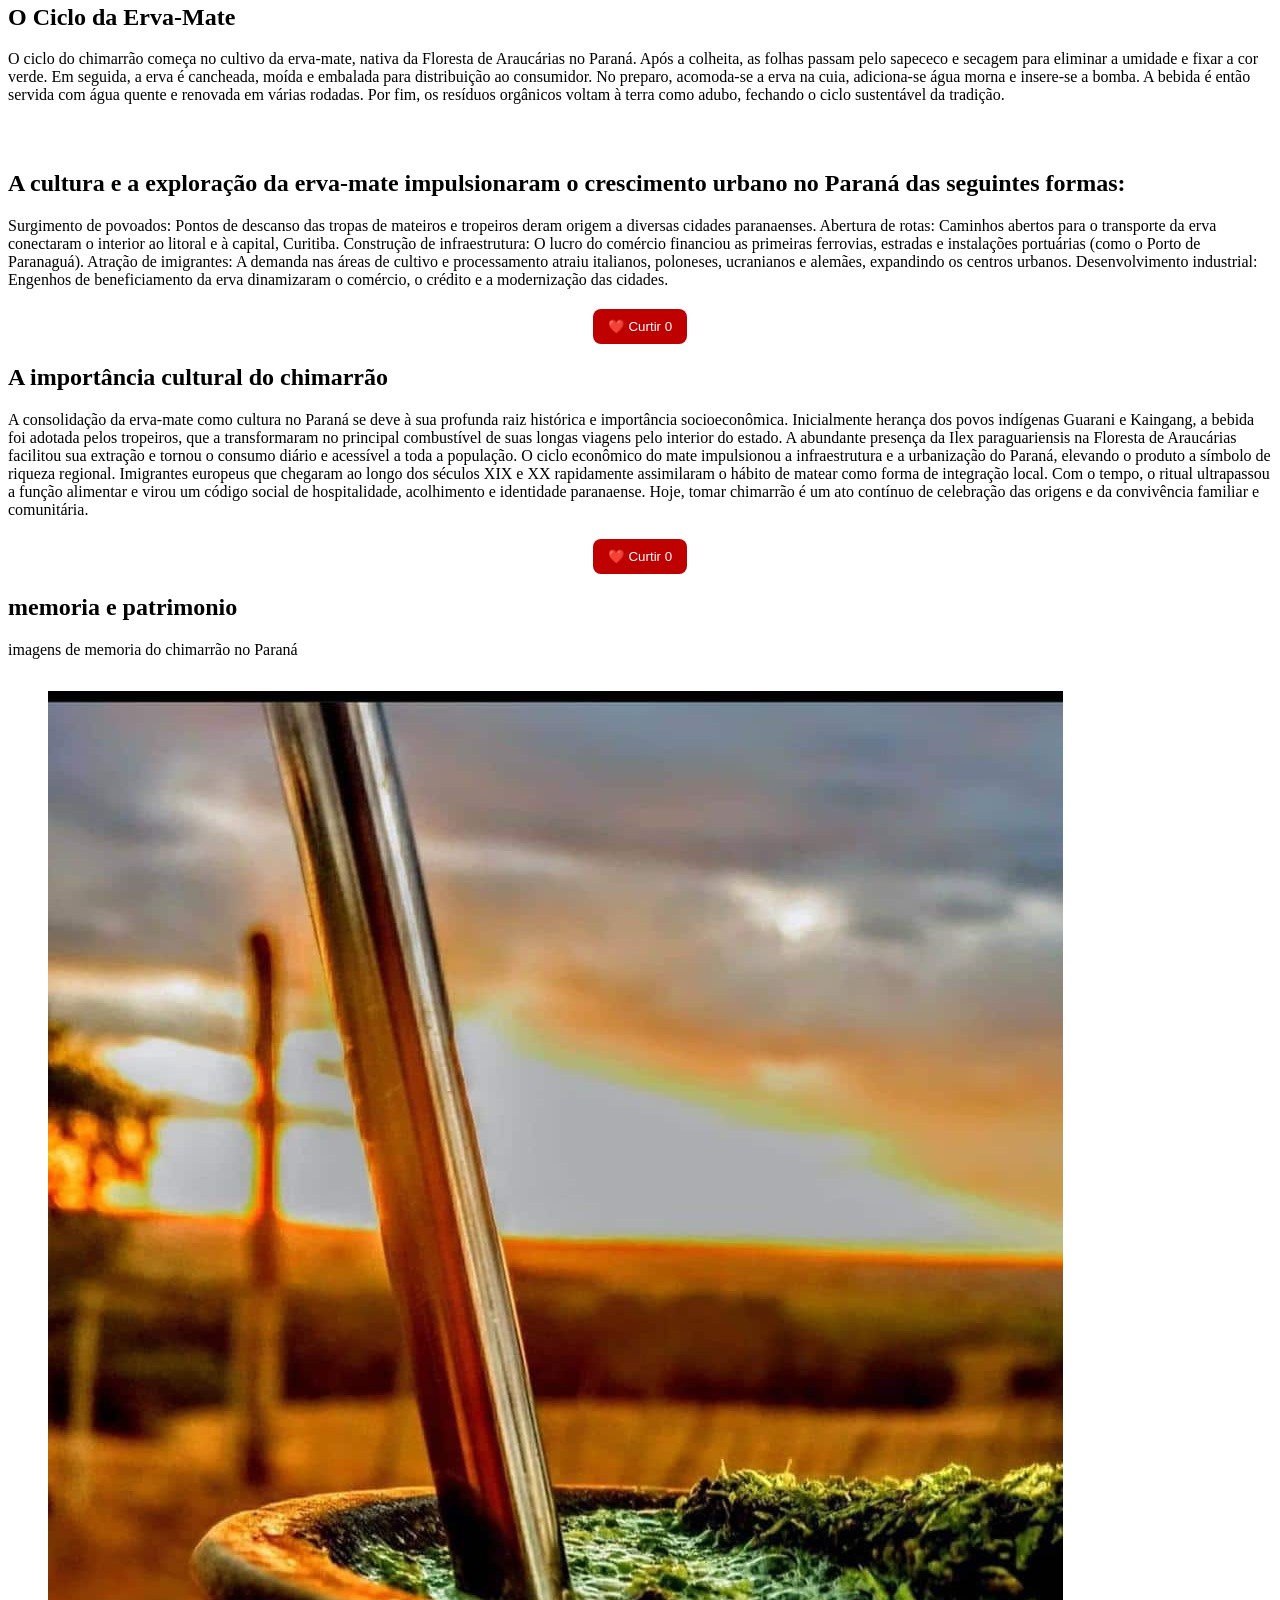
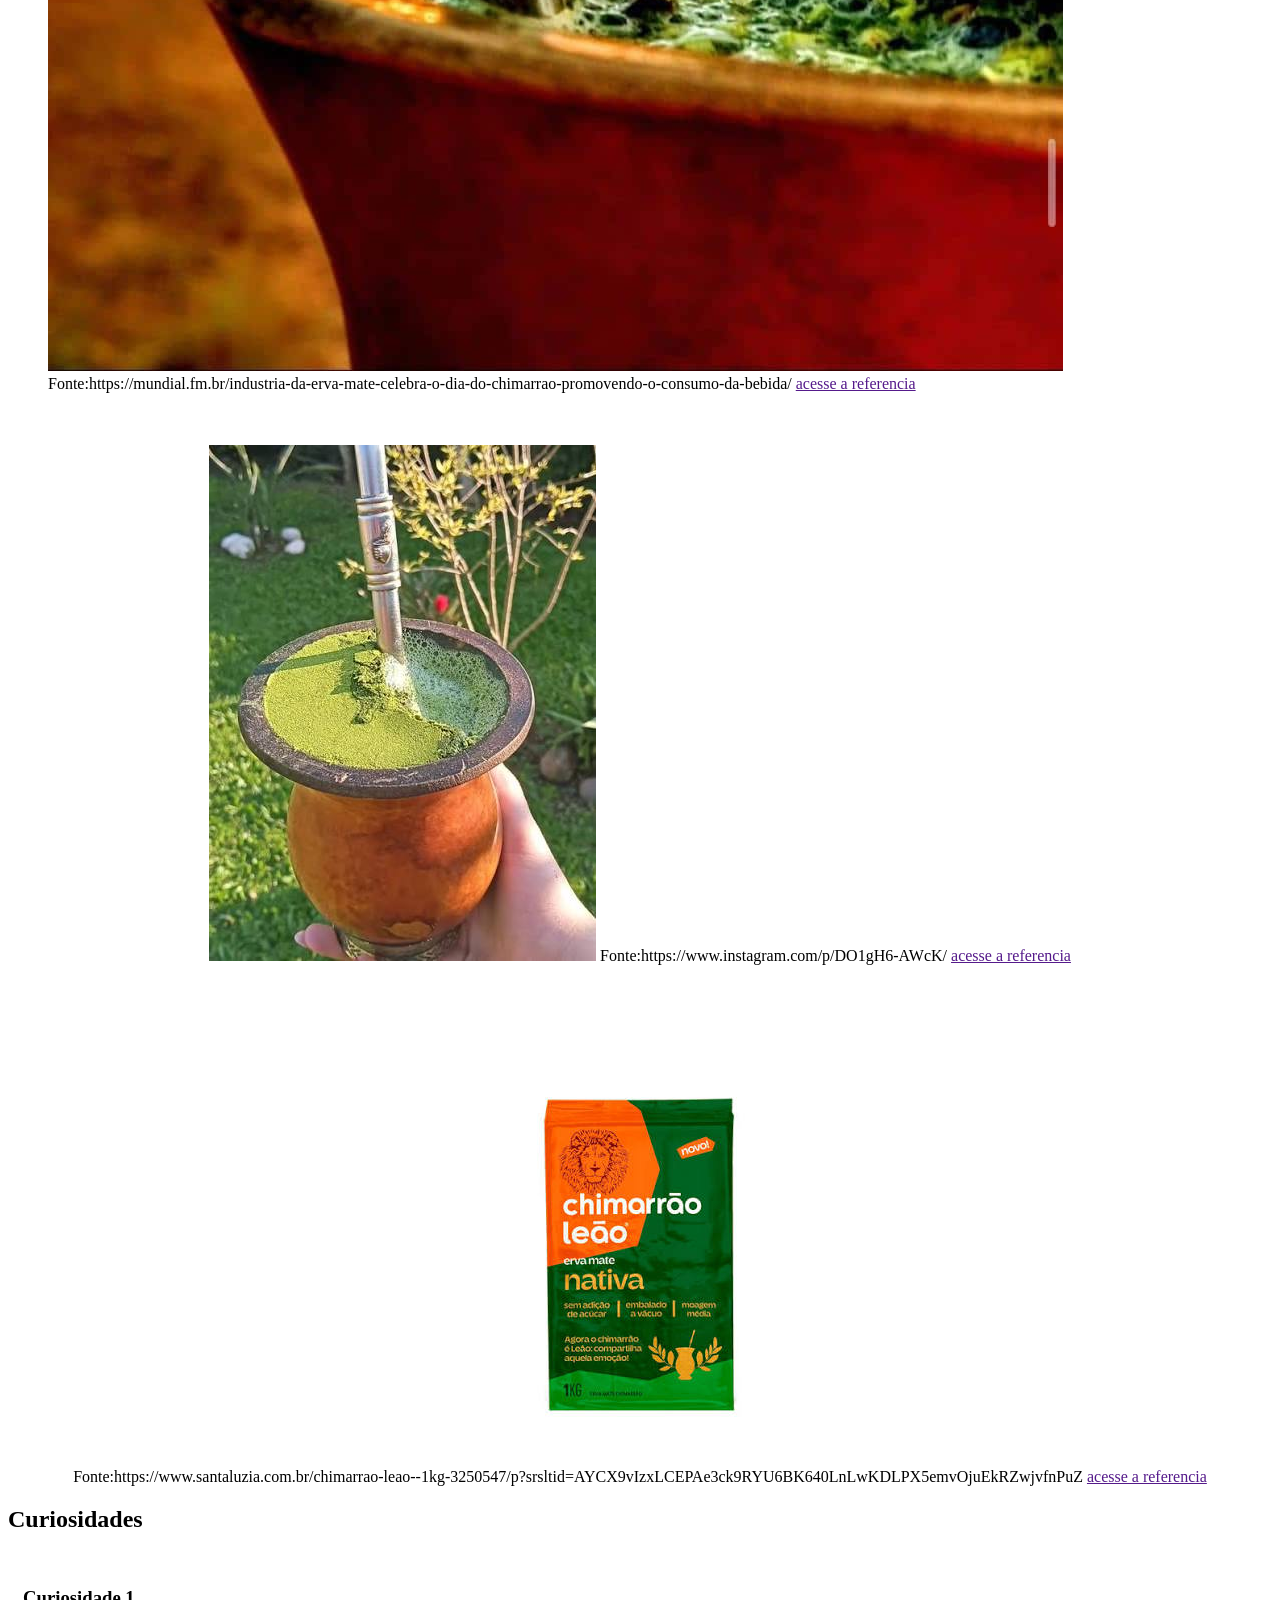
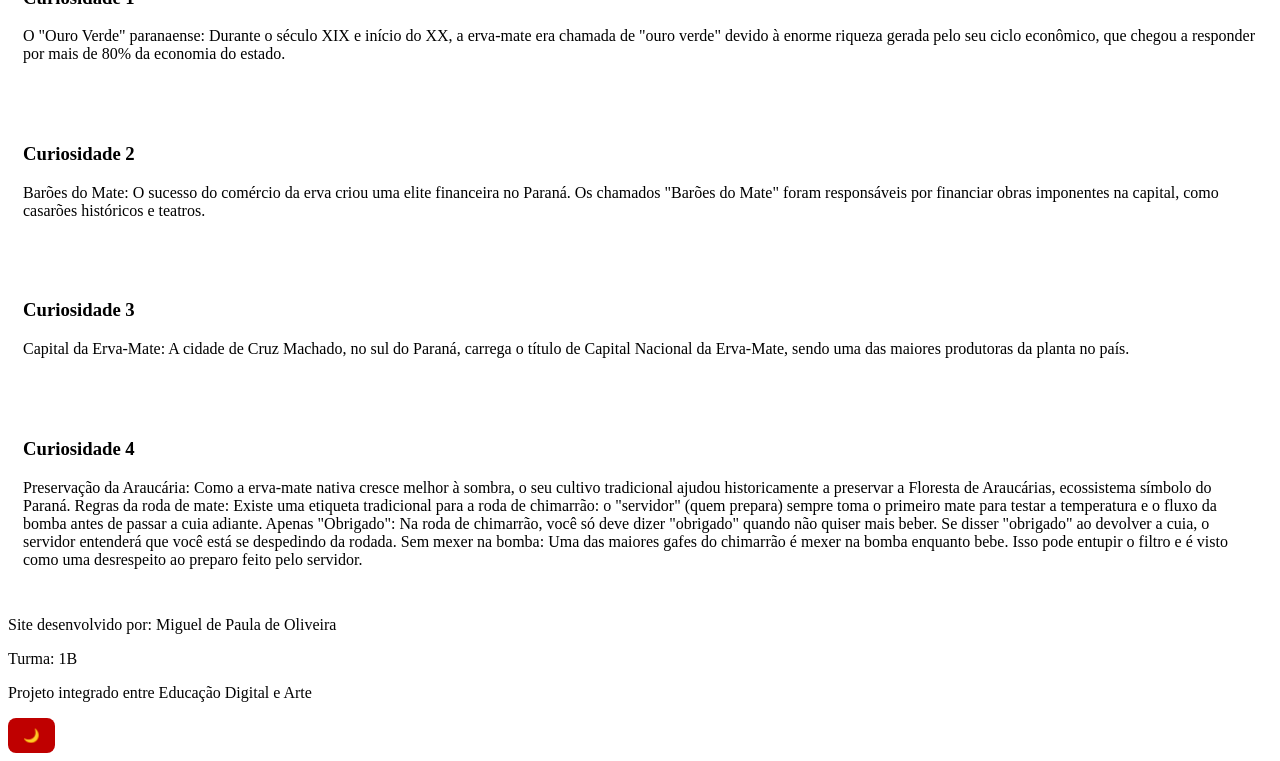
==== commit 84d9d0eb: "atualizei o index" ====
--- a/index.html
+++ b/index.html
@@ -175,9 +175,10 @@
             <div class="galeria">
                 <figure>
 
-                    <img src="CHIMARRAO.jpg" alt="">
+                    <img src="CHIMARRAO.jpg"
+                        alt="chimarrão ao por do sol">
                     <figcation>
-                        Fonte:
+                        Fonte:https://mundial.fm.br/industria-da-erva-mate-celebra-o-dia-do-chimarrao-promovendo-o-consumo-da-bebida/
                         <a href="" Target="blank" rel="noopener noreferrer">
                             acesse a referencia
                         </a>
@@ -185,18 +186,19 @@
                 </figure>
 
                 <figure>
-                    <img src="imagem5.jpg" alt="">
+                    <img src="imagem5.jpg" alt="uma foto do Instagram de uma pessoa segurando uma cuia de chimarrão ">
                     <figcation>
-                        Fonte:
+                        Fonte:https://www.instagram.com/p/DO1gH6-AWcK/
                         <a href="" Target="blank" rel="noopener noferrer">
                             acesse a referencia
                         </a>
 
                     </figcation>
                 </figure>
-                <img src="imagem6.jpg" alt="">
-                <figcaption>
-                    Fonte:
+                <img src="imagem6.jpg"
+                    alt="uma das marcas que vende erva de chimarrão ">
+                <figcaption>
+                    Fonte:https://www.santaluzia.com.br/chimarrao-leao--1kg-3250547/p?srsltid=AYCX9vIzxLCEPAe3ck9RYU6BK640LnLwKDLPX5emvOjuEkRZwjvfnPuZ
                     <a href="" target="blank" rel="noopener noferrer">
                         acesse a referencia
                     </a>
@@ -269,4 +271,4 @@
     </button>
 </body>
 
-</html>
+</html>
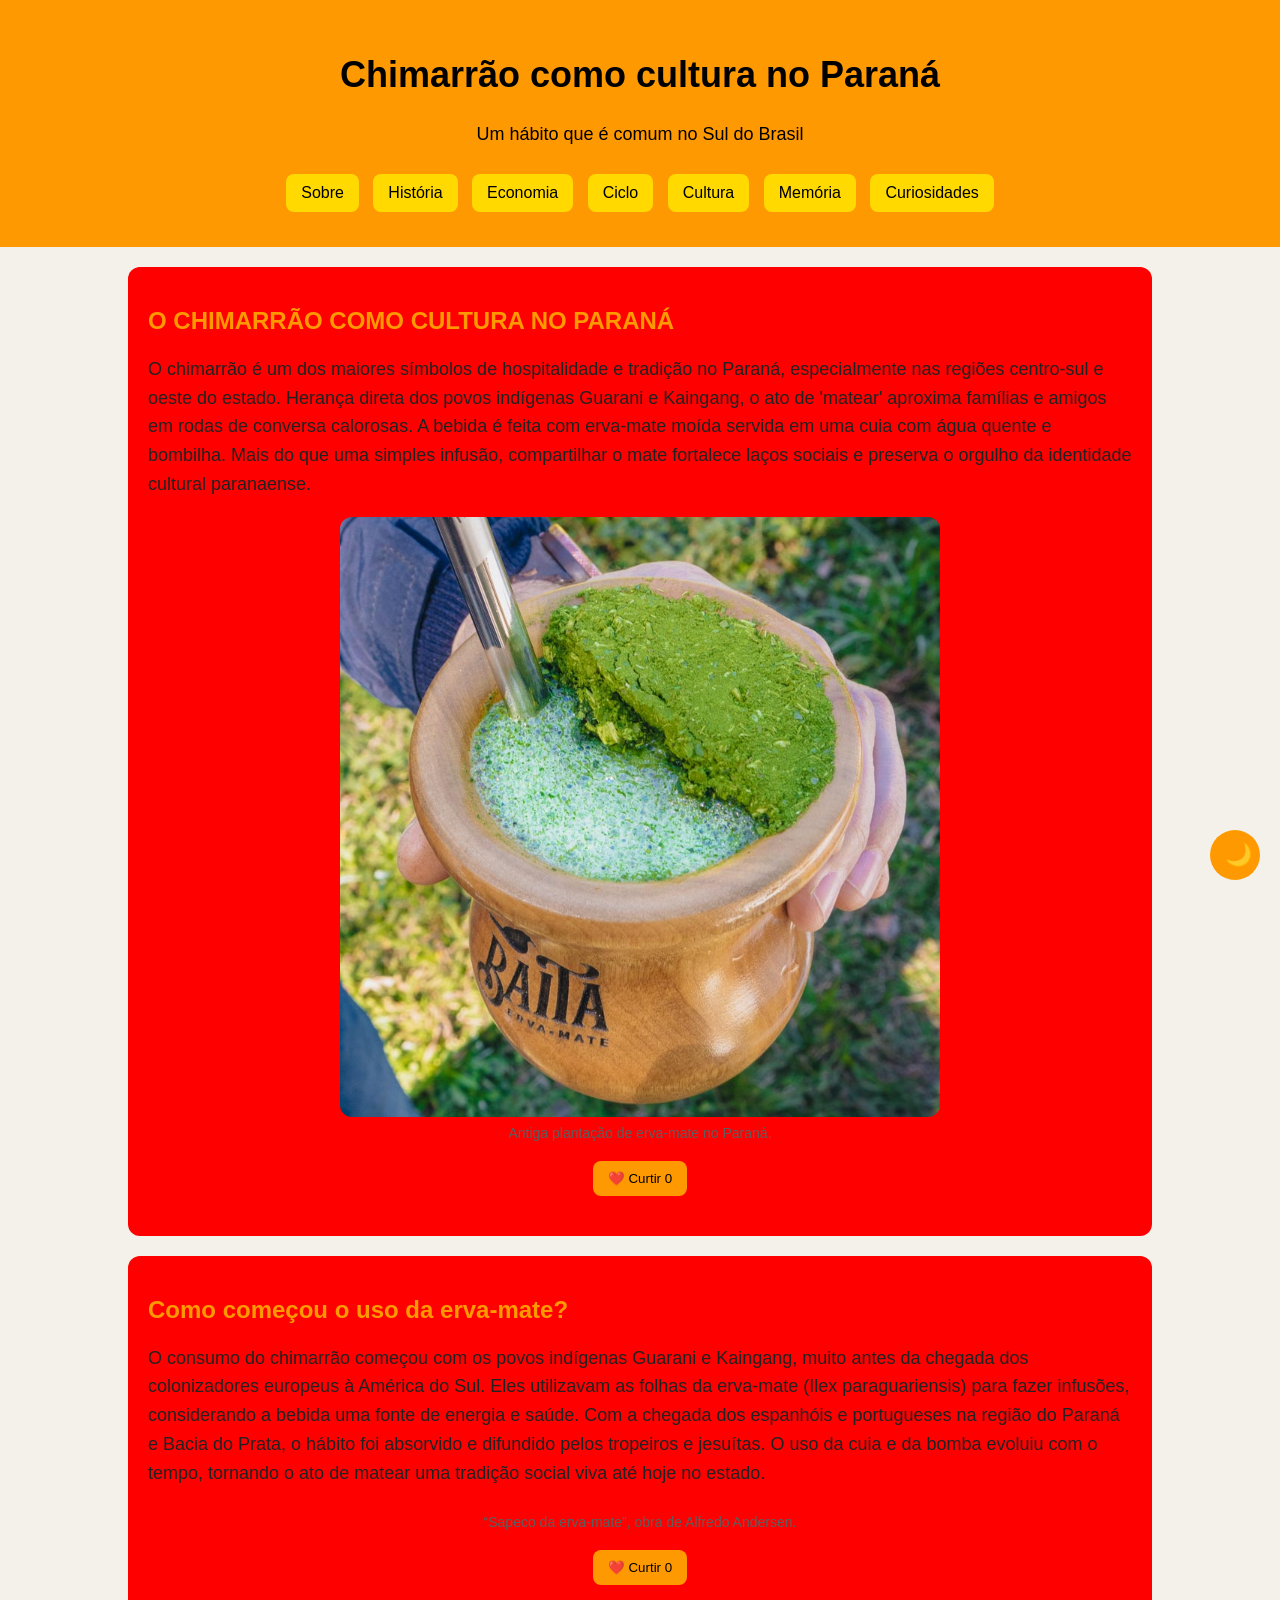
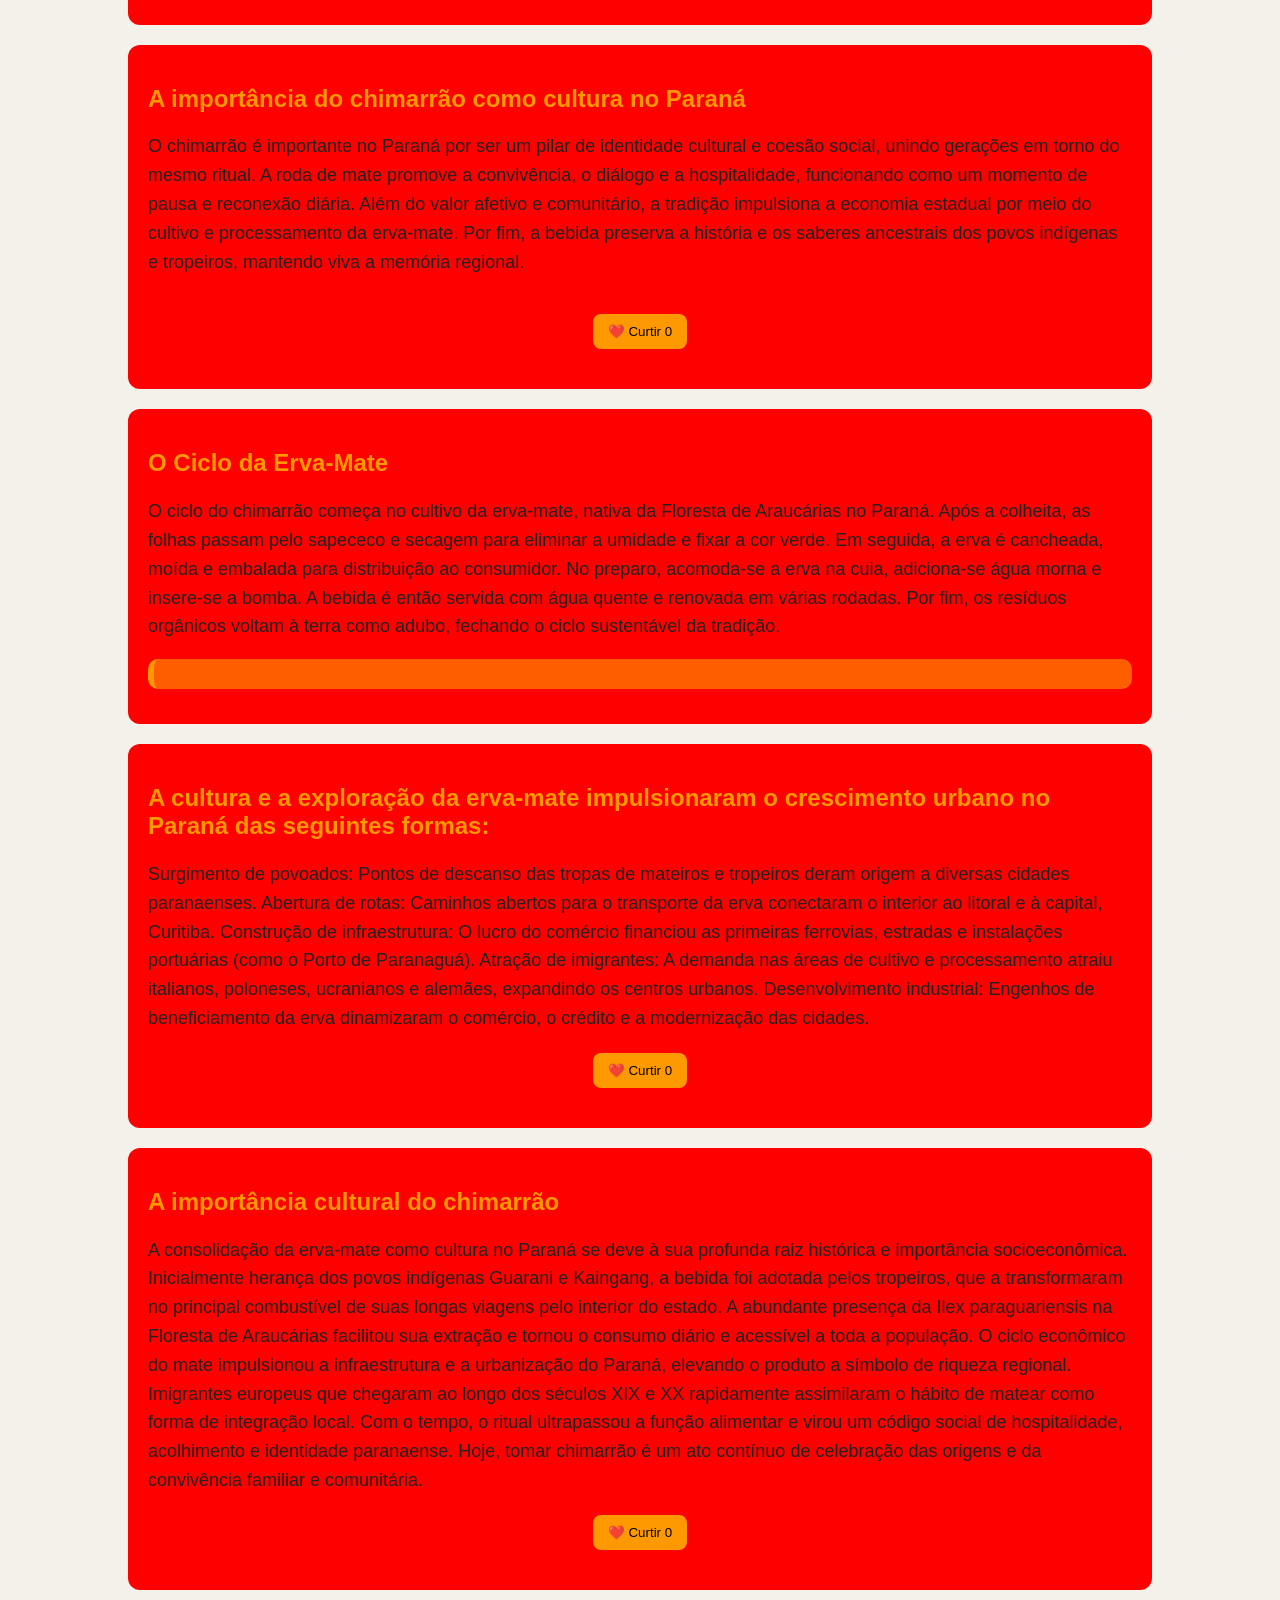
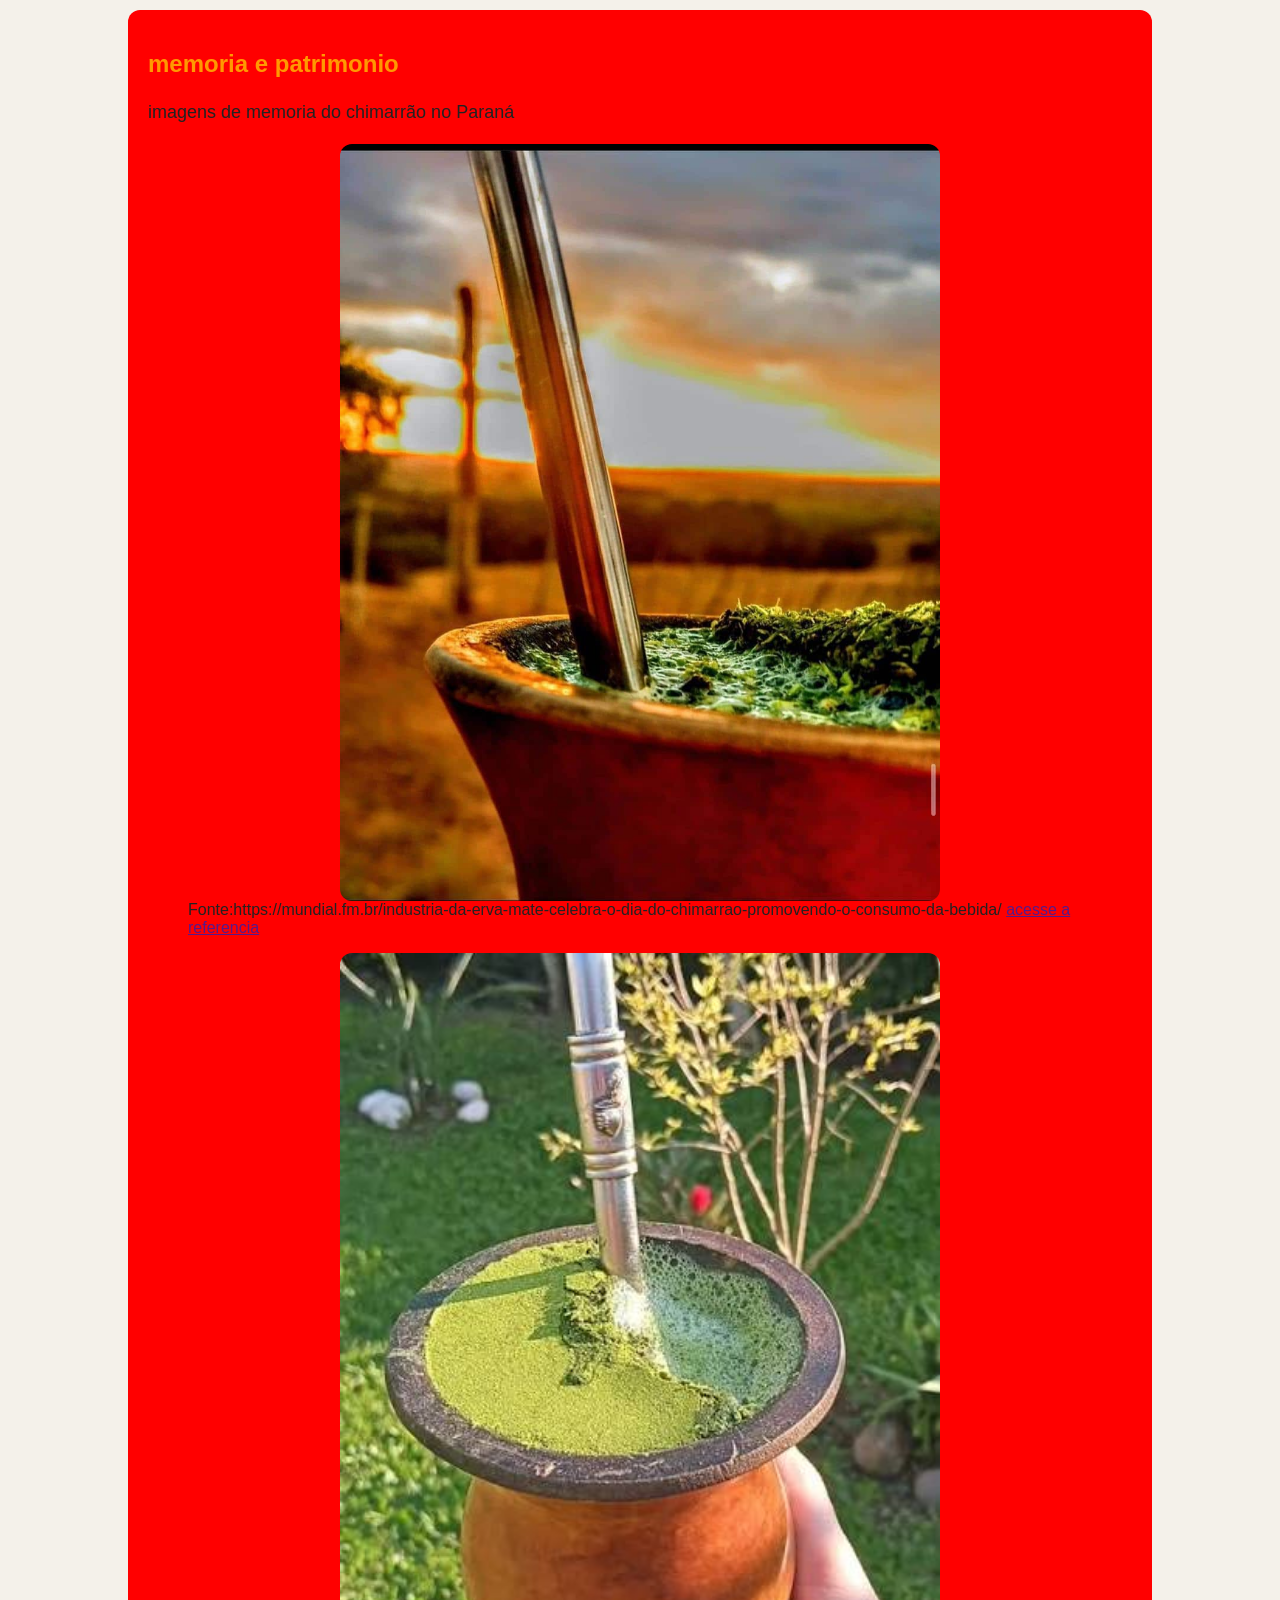
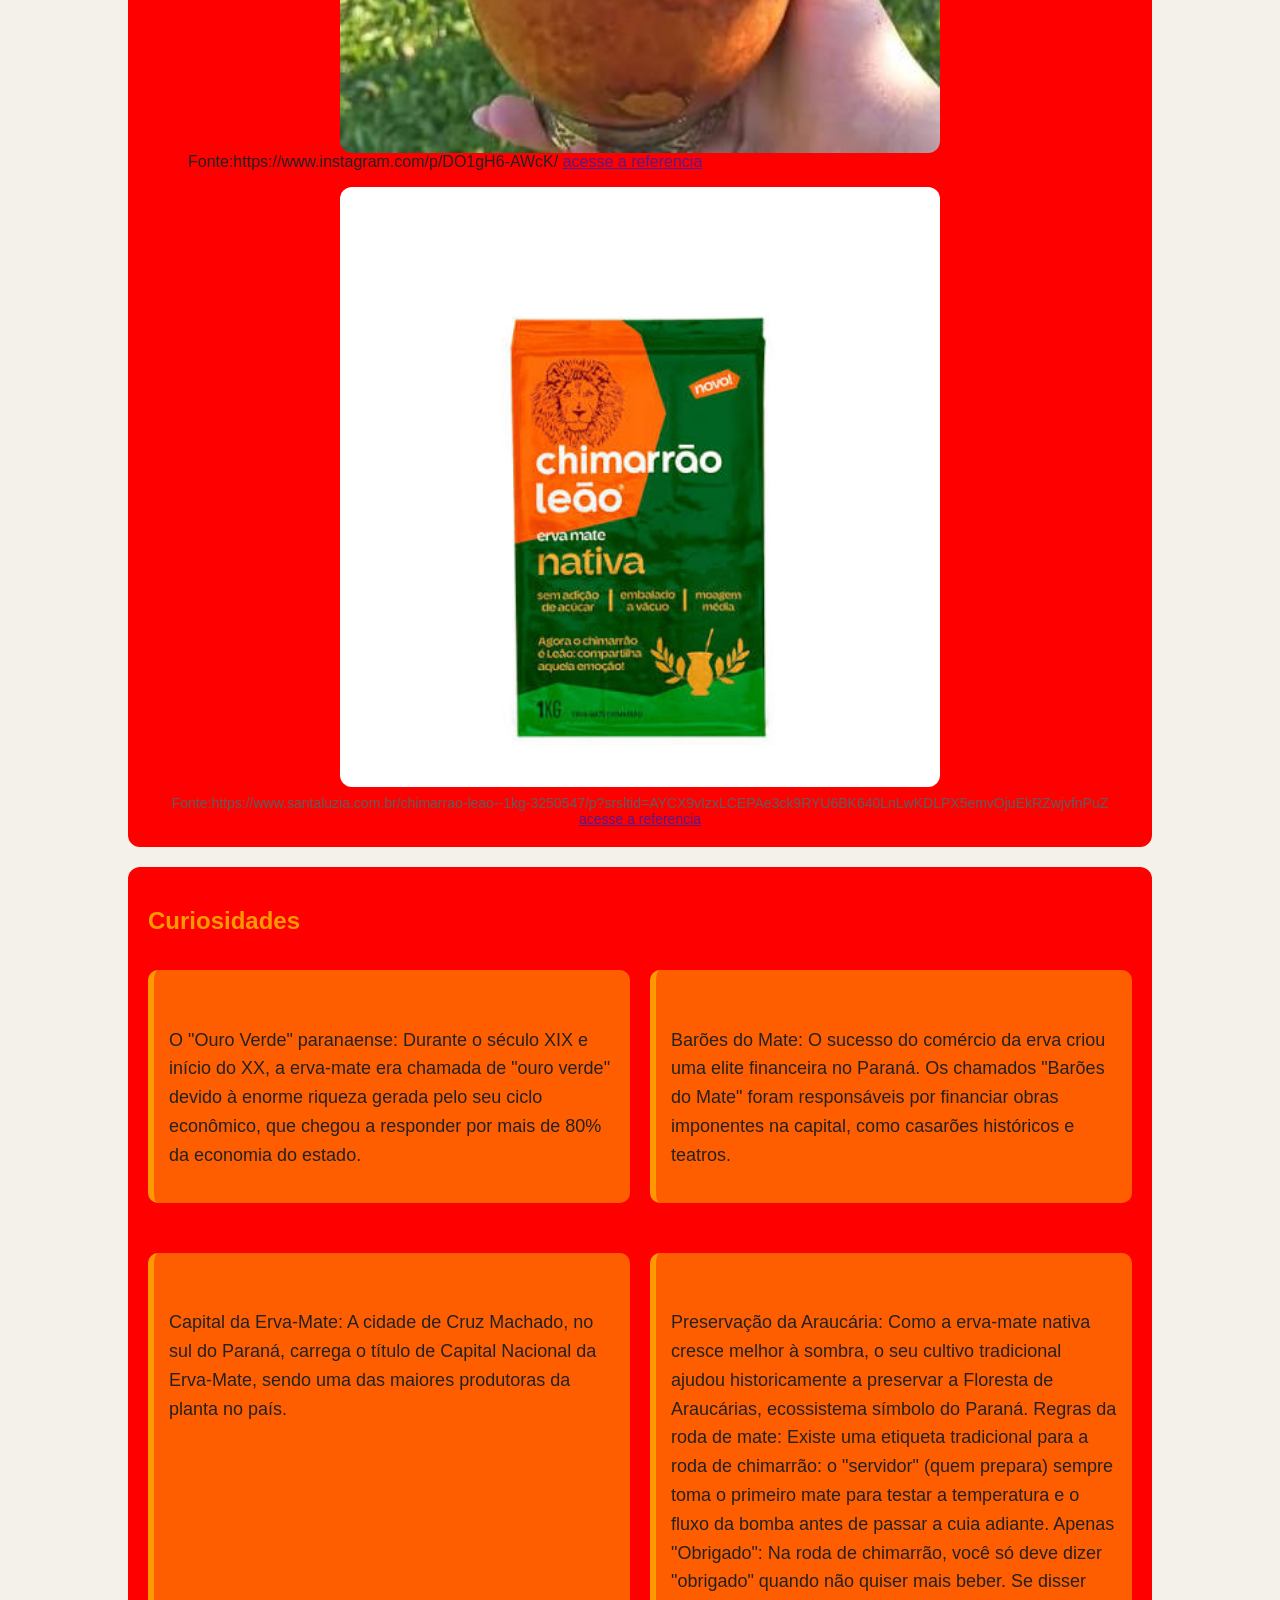
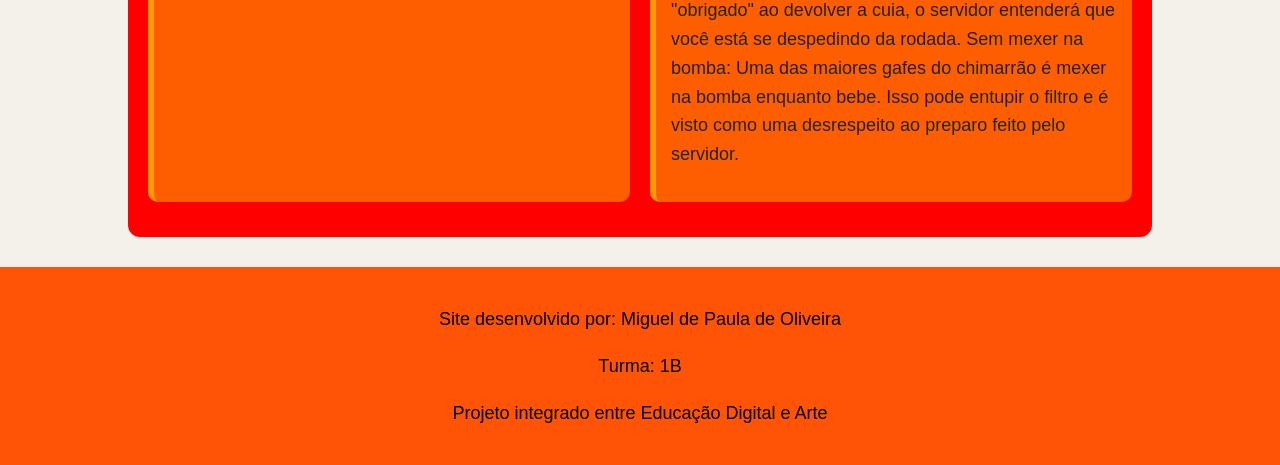
==== commit 2645d790: "Ligação entre index e o script" ====
--- a/index.html
+++ b/index.html
@@ -5,6 +5,7 @@
     <meta charset="UTF-8">
     <meta name="viewport" content="width=device-width, initial-scale=1.0">
     <link rel="stylesheet" href="style.css">
+    <script src="script.js" defer></script>
     <title>História da Erva-Mate no Paraná</title>
 </head>
 
--- a/style.css
+++ b/style.css
@@ -1,72 +1,152 @@
 :root{
---cor-fundo:
+  --cor-fundo:#f4f1ea;
+  --cor-texto:#222222;
+  --cor-principal:#ff9901;
+  --cor-secundaria:#ffd900;
+  --cor-card:#ff5e00;
+  --cor-superfice:rgb(255, 0, 0);
+  --cor-rodape:#ff5405;
+  --cor-clara:rgb(0, 0, 0);
+  --cor-legenda:#5e5e5e;
+}
+  
+.tema-escuro {
+  --cor-fundo: #121212;
+  --cor-texto: #f5f5f5;
+  --cor-principal: #ffc400;
+  --cor-superficie: #1e1e1e;
+  --cor-card: #2b2530;
 }
 
-
-
-.tema-escuro{
-  --cor-fundo: #121212;
-  --cor-texto:#f5f5f5;
-  --cor-principal: #0026ff;
-  --cor-superficie: #1e1e1e;
-  --cor-car: #2b2530;  
-}
 body {
-    background-color: #FFFFFF;
-    color: #000000;
+  background-color: var(--cor-fundo);
+  color: var(--cor-texto);
+  font-family: Arial, sans-serif;
+  margin: 0;
 }
 
 header {
-    background-color: #008311;
-    color: #ffffff;
+  background-color: var(--cor-principal);
+  color: var(--cor-clara);
+  text-align: center;
+  padding: 30px;
+}
+
+h1 {
+  font-size: 36px;
+}
+
+h2 {
+  color: var(--cor-principal);
+}
+
+p {
+  font-size: 18px;
+  line-height: 1.6;
+}
+
+nav {
+  margin-top: 20px;
+}
+
+nav a {
+  color:var(--cor-clara);
+  text-decoration: none;
+  background-color: var(--cor-secundaria);
+  padding: 10px 15px;
+  border-radius: 8px;
+  margin: 5px;
+  display: inline-block;
+}
+
+nav a:hover {
+  background-color: var(--cor-hover);
+}
+
+main {
+  width: 80%;
+  margin: auto;
 }
 
 section {
-    background-color: #FFFFFF;
-    color: #1a1313(0, 0, 0);
+  background-color: var(--cor-superfice);
+  margin: 20px 0;
+  padding: 20px;
+  border-radius: 12px;
+}
+
+img {
+  width: 100%;
+  max-width: 600px;
+  display: block;
+  margin: auto;
+  border-radius: 12px;
+}
+
+figcaption {
+  text-align: center;
+  font-size: 14px;
+  color: var(--cor-legenda);
+  margin-top: 8px;
+}
+
+.card {
+  background-color: var(--cor-card);
+  padding: 15px;
+  margin: 15px 0;
+  border-left: 6px solid var(--cor-principal);
+  border-radius: 10px;
+  flex: 1 1 300px;
+}
+
+.card h3 {
+  margin-top: 0;
+  color: var(--cor-card);
 }
 
 footer {
-
-    background-color: #FFFFFF;
-    color: rgb(3, 3, 3);
+  background-color: var(--cor-rodape);
+  color: var(--cor-clara);
+  text-align: center;
+  padding: 20px;
+  margin-top: 30px;
 }
-
 button {
-    background-color: #BF0000;
-    color: white;
-    border: none;
-    padding: 10px 15px;
-    border-radius: 8px;
-    cursor: pointer;
+  background-color: var(--cor-principal);
+  color: var(--cor-clara);
+  border: none;
+  padding: 10px 15px;
+  border-radius: 8px;
+  cursor: pointer;
 }
 
 button:hover {
-    background-color: #ff4343;
+  background-color: var(--cor-hover);
 }
 
 .curtir {
   display: block;
-  width: fit-content;
-  margin: 20px auto;  
+  width:fit-content ;
+  margin: 20px auto;
 }
 .galeria {
-
-  display: flex;
+  display: felx;
   gap: 20px;
   flex-wrap: wrap;
   justify-content: center;
 }
-.cards-curiosidades{
-   diplay: flex;
-   gap: 20px;
-   flex-wrap: wrap; 
+.cards-curiosidades {
+  display: flex;
+  gap: 20px;
+  flex-wrap: wrap;
 }
-.card{
-background-color: var(--cor-card);
-padding: 15px;
-margin: 15px 0;
-border-left: 6px solid var(--cor-principal);
-border-radius: 10px;
-flex: 1 1 300px;     
+
+.btn-tema {
+  position: fixed;
+  right: 20px;
+  bottom: 20px;
+  width: 50px;
+  height: 50px;
+  border-radius: 50%;
+  font-size: 22px;
 }
